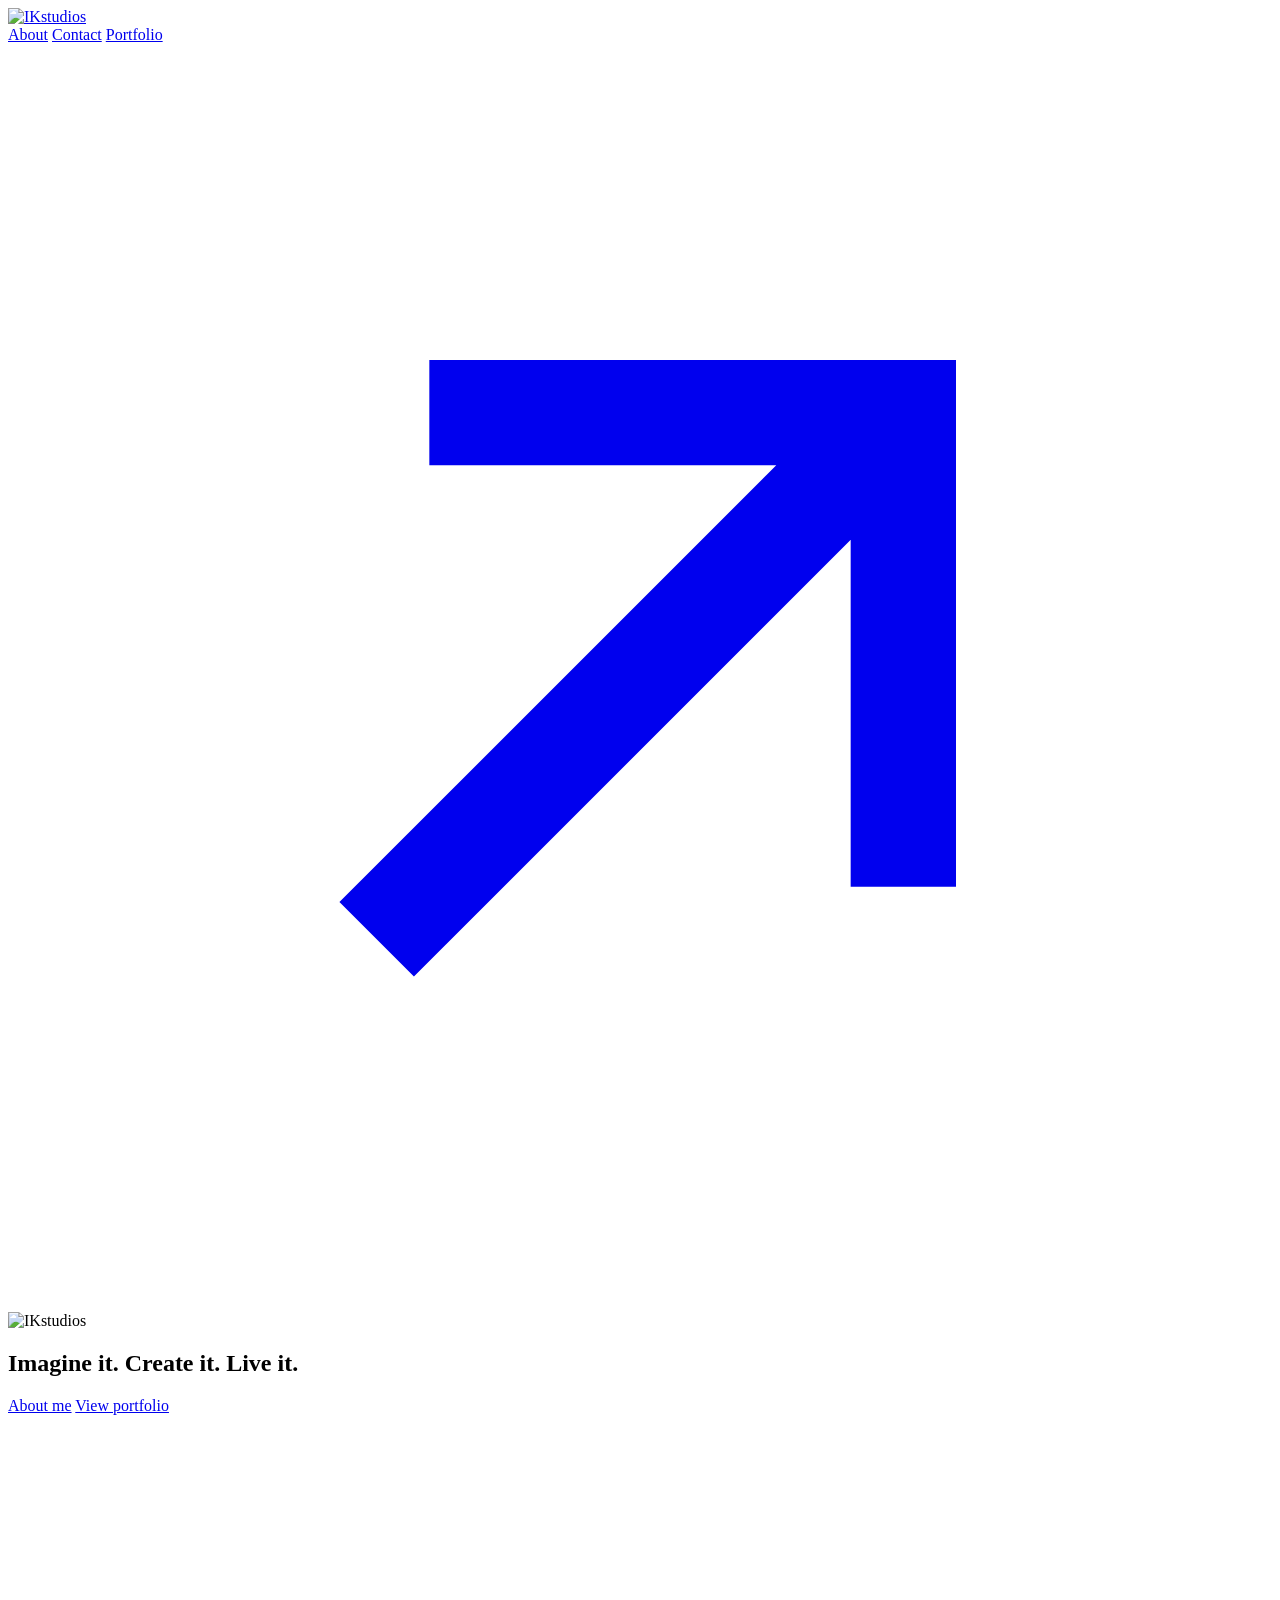
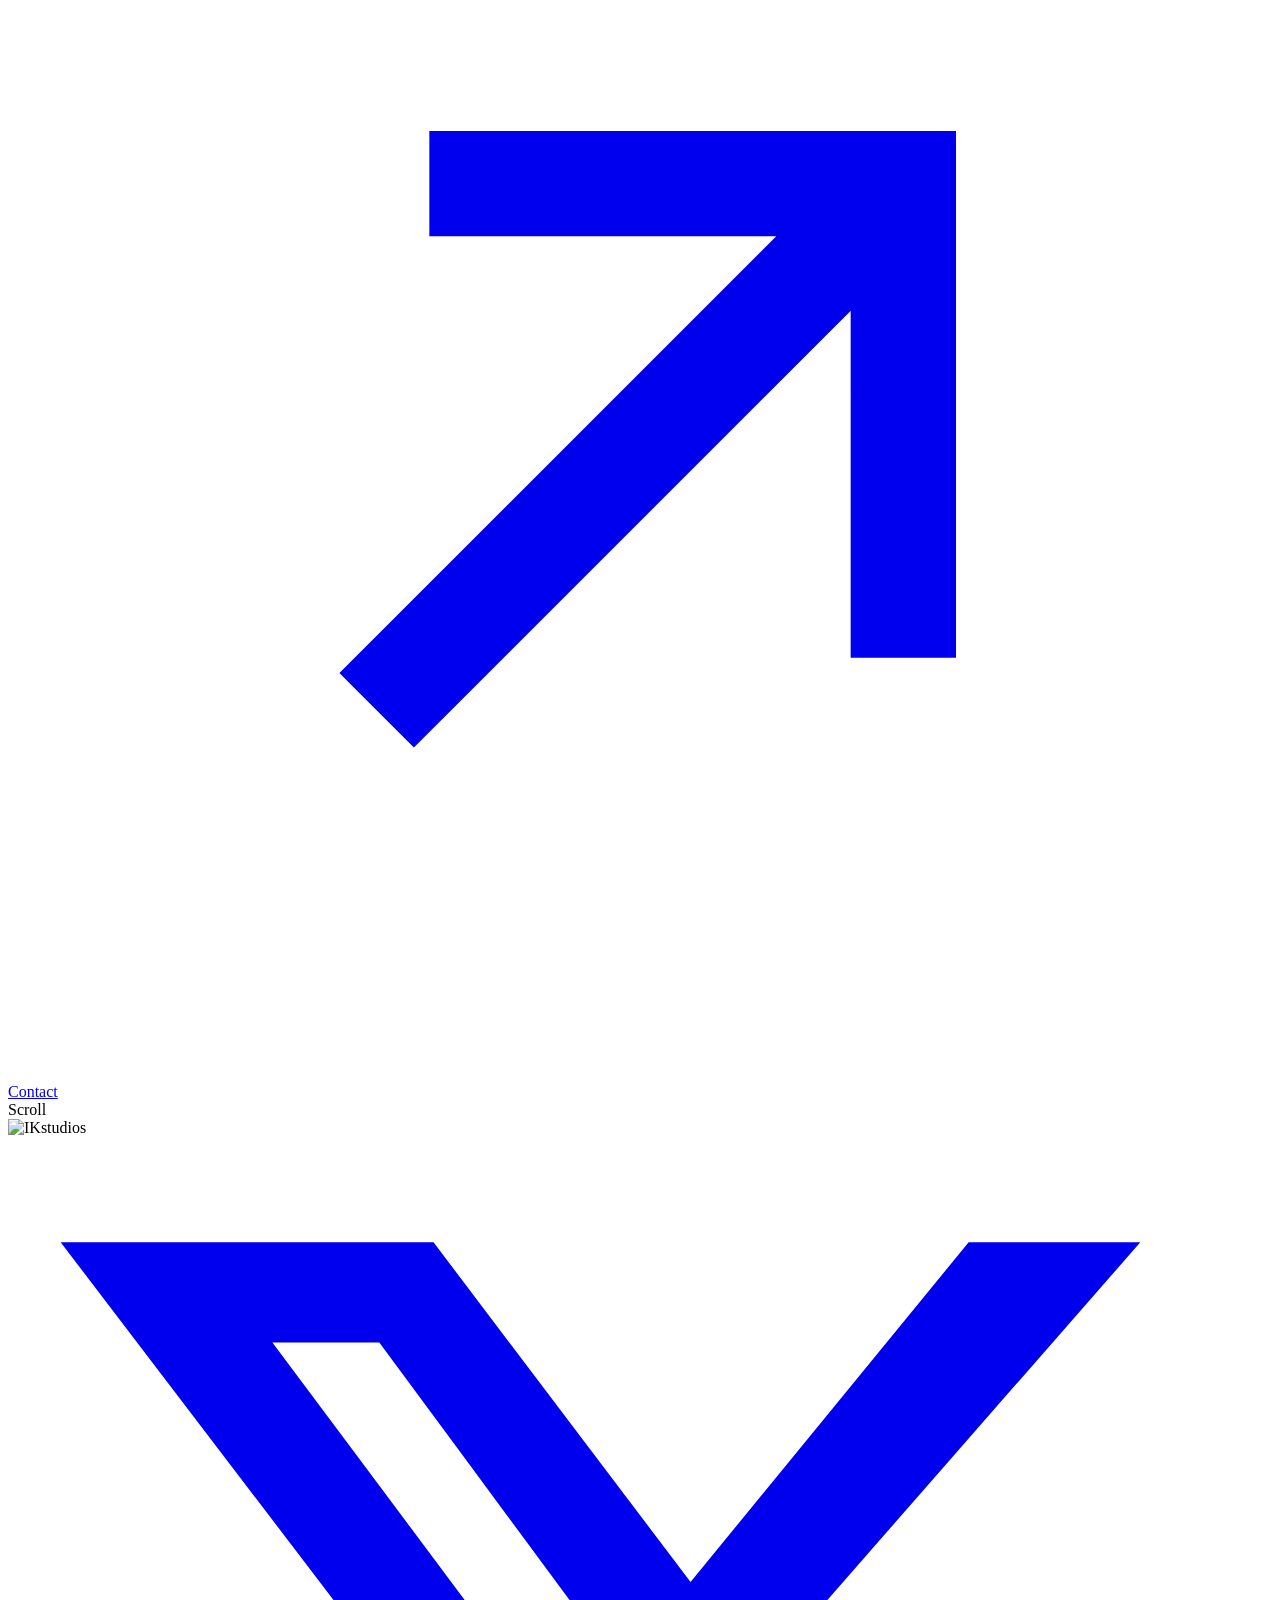
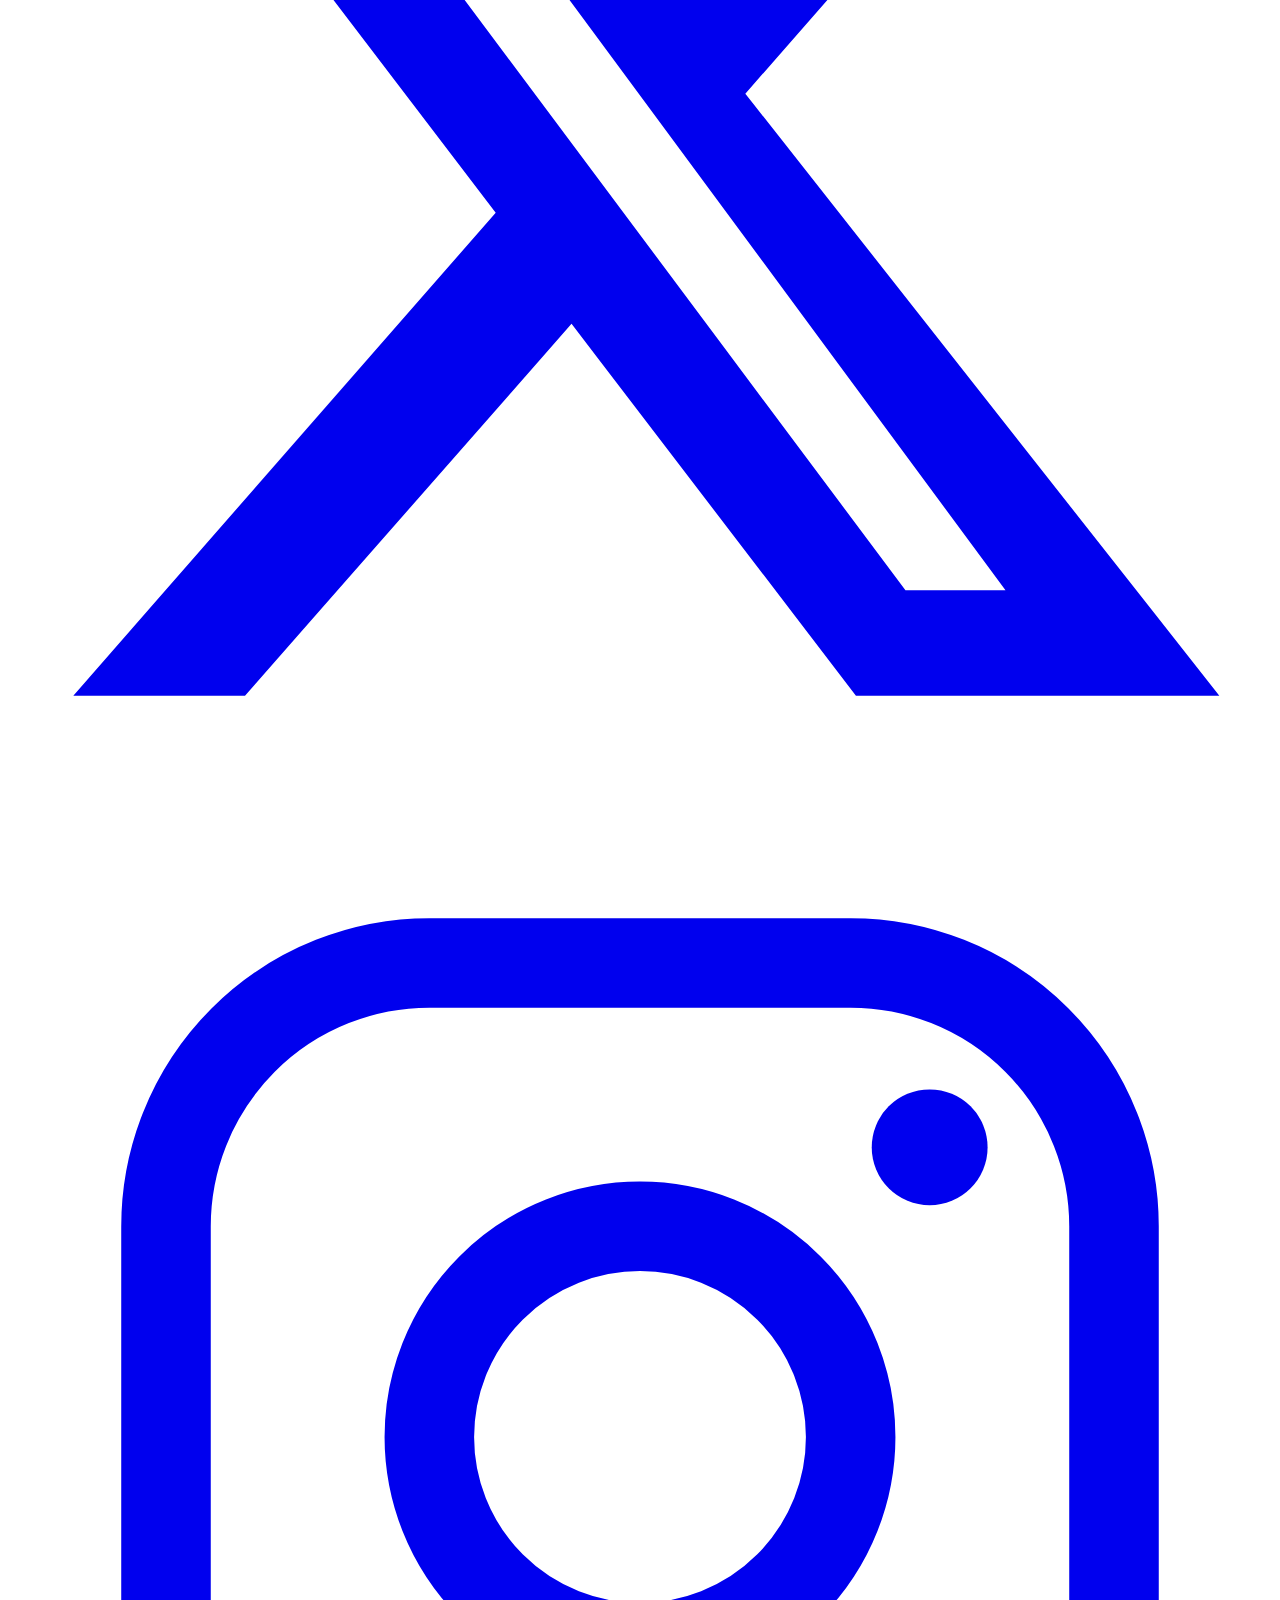
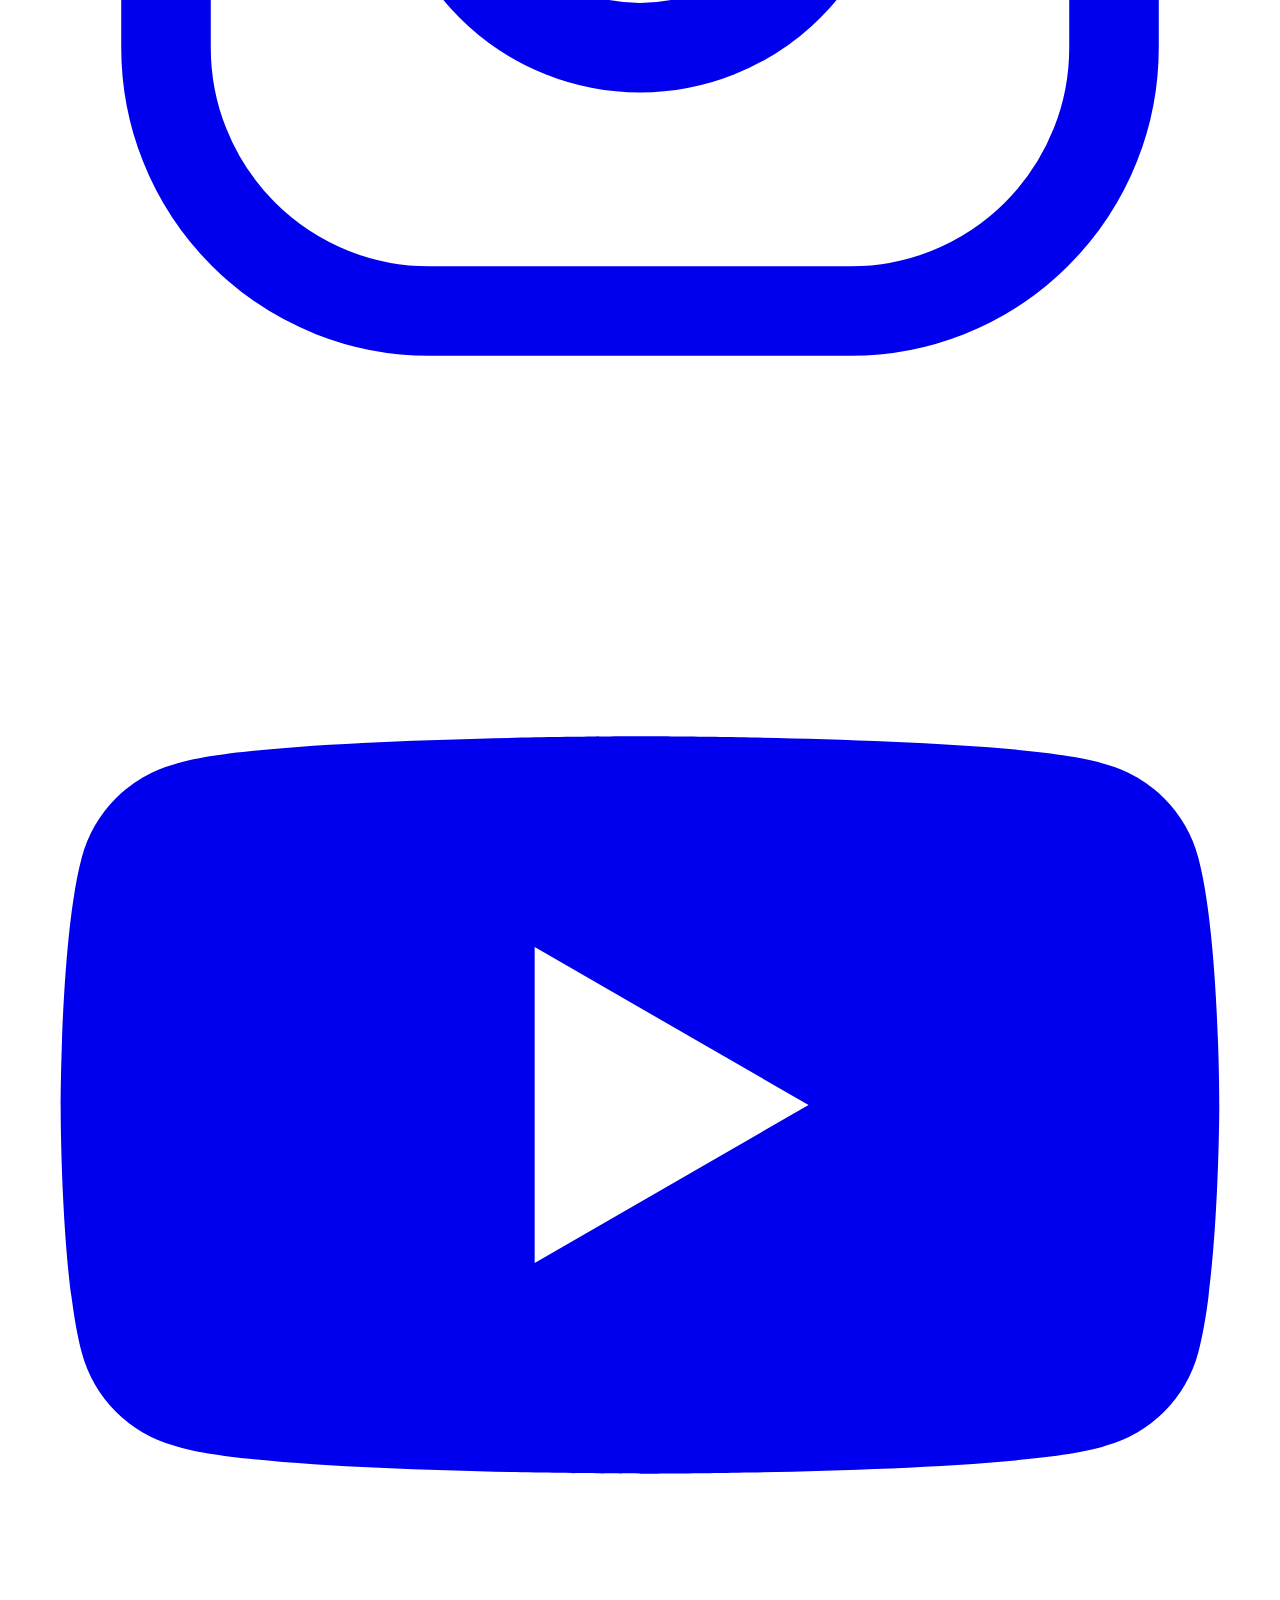
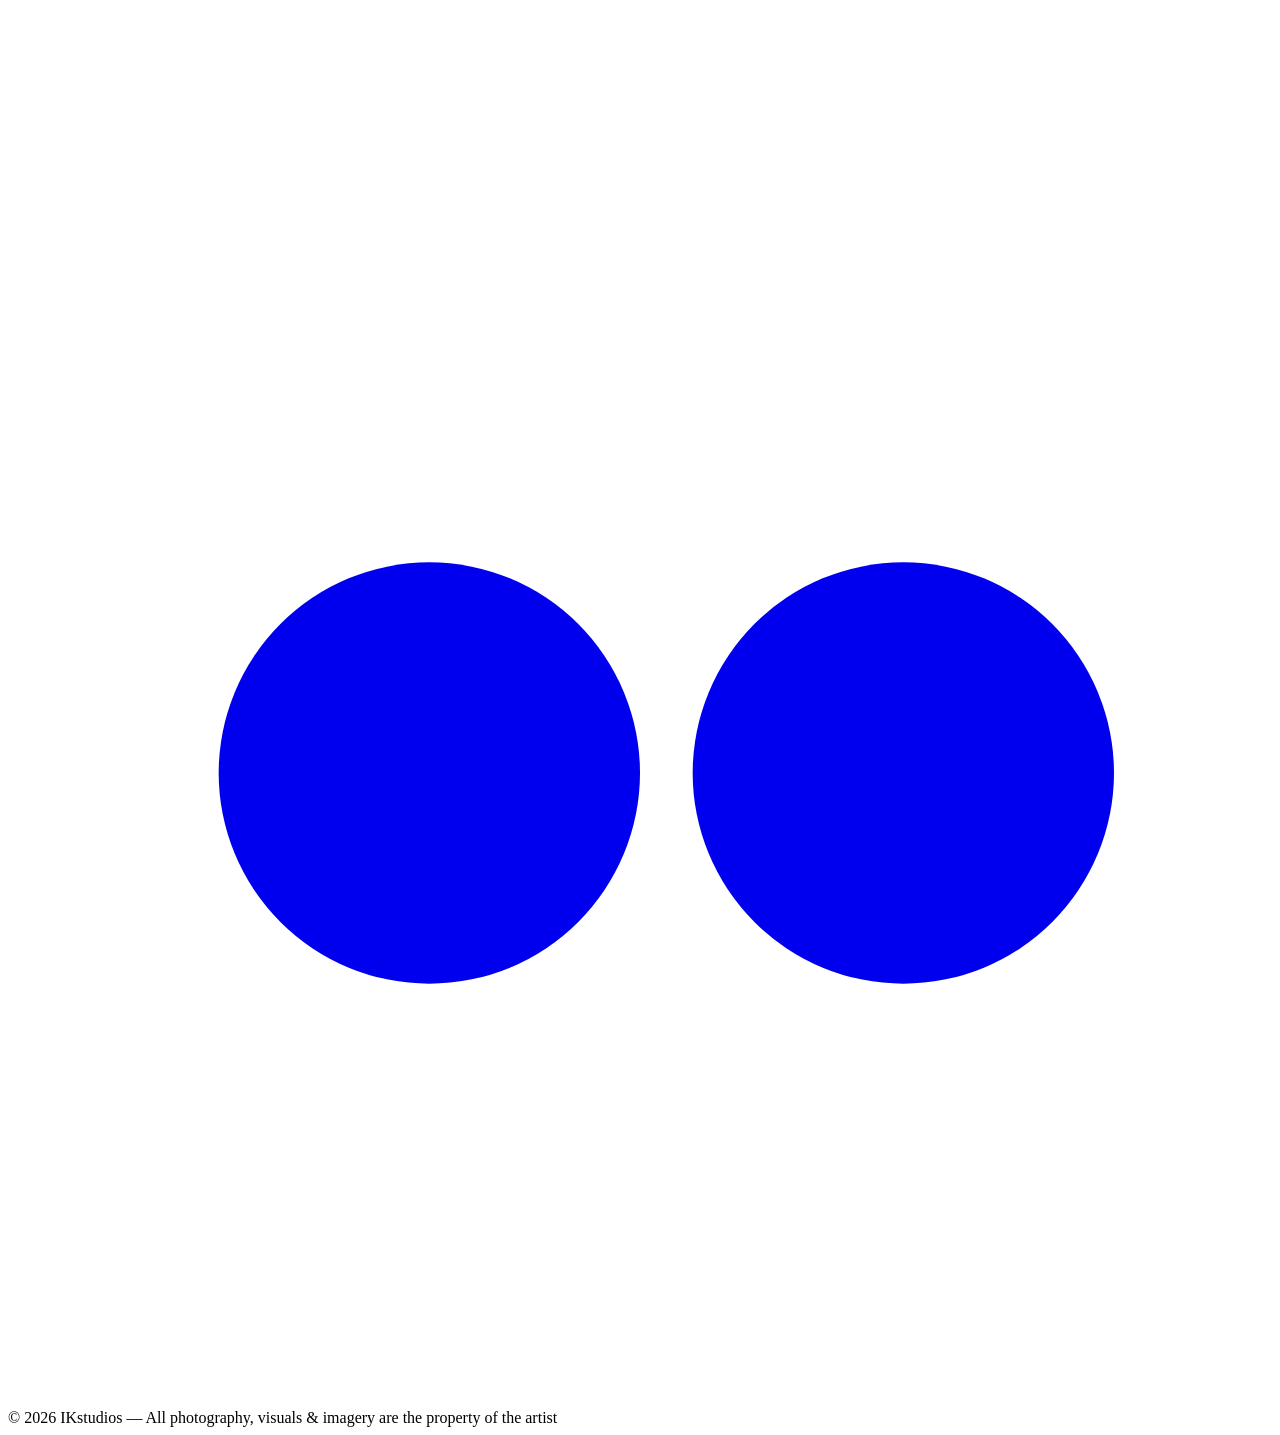
==== index.html @ ac799531 "Add files via upload" ====
<!DOCTYPE html>
<html lang="en">
<head>
<meta charset="UTF-8">
<meta name="viewport" content="width=device-width, initial-scale=1">
<title>IKstudios | Ishan Kapoor — Toronto Photographer &amp; Filmmaker</title>
<meta name="description" content="IKstudios is the creative photography brand of Ishan Kapoor, a Toronto-based freelance photographer specialising in sports, events, portraits, street, landscape and astrophotography.">
<link rel="icon" href="data:image/svg+xml,%3Csvg xmlns='http://www.w3.org/2000/svg' viewBox='0 0 32 32'%3E%3Crect width='32' height='32' rx='7' fill='%23000'/%3E%3Ctext x='16' y='22' font-family='Arial' font-size='15' font-weight='bold' fill='%230084ff' text-anchor='middle'%3EIK%3C/text%3E%3C/svg%3E">
<link rel="preconnect" href="https://fonts.googleapis.com">
<link rel="preconnect" href="https://fonts.gstatic.com" crossorigin>
<link href="https://fonts.googleapis.com/css2?family=Bricolage+Grotesque:opsz,wght@12..96,600;12..96,700;12..96,800&family=Manrope:wght@400;500;600;700&family=Space+Mono:wght@400;700&display=swap" rel="stylesheet">
<link rel="stylesheet" href="assets/css/styles.css">
</head>
<body>

<!-- ============ NAV ============ -->
<header class="nav">
  <div class="nav__inner">
    <a class="brand" href="index.html" aria-label="IKstudios home">
      <img class="brand__logo" src="assets/img/logo-mark.png" alt="IKstudios">
    </a>
    <nav class="nav__links" aria-label="Primary">
      <a href="about.html" data-page="about.html">About</a>
      <a href="contact.html" data-page="contact.html">Contact</a>
      <a class="ext" href="https://www.flickr.com/photos/vtkrrishblazephotography/albums" target="_blank" rel="noopener">
        Portfolio
        <svg viewBox="0 0 24 24" fill="none" stroke="currentColor" stroke-width="2"><path d="M7 17 17 7M8 7h9v9"/></svg>
      </a>
    </nav>
  </div>
</header>

<!-- ============ HERO ============ -->
<main>
<section class="hero">
  <!-- moving film reels (photos injected by filmreel.js) -->
  <div class="hero__bg" aria-hidden="true">
    <div class="reel reel--top" data-reel></div>
    <div class="reel reel--bot" data-reel></div>
  </div>
  <div class="hero__leak" aria-hidden="true"></div>
  <div class="hero__scrim" aria-hidden="true"></div>

  <div class="hero__content">
    <!-- Brand lockup -->
    <div class="hero__logo"><img src="assets/img/logo.png" alt="IKstudios"></div>

    <h1 class="tagline">Imagine it<span class="dot">.</span> Create it<span class="dot">.</span> Live it<span class="dot">.</span></h1>

    <div class="hero__cta">
      <a class="btn btn--ghost" href="about.html">About me</a>
      <a class="btn btn--primary" href="https://www.flickr.com/photos/vtkrrishblazephotography/albums" target="_blank" rel="noopener">
        View portfolio
        <svg viewBox="0 0 24 24" fill="none" stroke="currentColor" stroke-width="2"><path d="M7 17 17 7M8 7h9v9"/></svg>
      </a>
      <a class="btn btn--ghost" href="contact.html">Contact</a>
    </div>
  </div>

  <div class="scrollcue" aria-hidden="true"><span></span>Scroll</div>
</section>
</main>

<!-- ============ FOOTER ============ -->
<footer class="footer">
  <div class="wrap footer__inner">
    <div>
      <img class="footer__logo" src="assets/img/logo.png" alt="IKstudios">
    </div>
    <nav class="socials" aria-label="Social links">
      <a href="https://x.com/_ikstudios_" target="_blank" rel="noopener" aria-label="X"><svg viewBox="0 0 24 24" fill="currentColor"><path d="M18.24 2H21.5l-7.5 8.57L23 22h-6.9l-5.4-7.06L4.5 22H1.24l8.02-9.17L1 2h7.08l4.88 6.45L18.24 2Zm-1.2 18h1.9L7.05 3.9H5.02l12.02 16.1Z"/></svg></a>
      <a href="https://www.instagram.com/_ikstudios_/" target="_blank" rel="noopener" aria-label="Instagram"><svg viewBox="0 0 24 24" fill="none" stroke="currentColor" stroke-width="1.7"><rect x="3" y="3" width="18" height="18" rx="5"/><circle cx="12" cy="12" r="4"/><circle cx="17.5" cy="6.5" r="1.1" fill="currentColor" stroke="none"/></svg></a>
      <a href="https://www.youtube.com/@ikstudios23" target="_blank" rel="noopener" aria-label="YouTube"><svg viewBox="0 0 24 24" fill="currentColor"><path d="M23 12s0-3.2-.4-4.7a2.5 2.5 0 0 0-1.76-1.77C19.28 5 12 5 12 5s-7.28 0-8.84.53A2.5 2.5 0 0 0 1.4 7.3C1 8.8 1 12 1 12s0 3.2.4 4.7a2.5 2.5 0 0 0 1.76 1.77C4.72 19 12 19 12 19s7.28 0 8.84-.53a2.5 2.5 0 0 0 1.76-1.77C23 15.2 23 12 23 12Zm-13 3V9l5.2 3L10 15Z"/></svg></a>
      <a href="https://www.flickr.com/people/vtkrrishblazephotography/" target="_blank" rel="noopener" aria-label="Flickr"><svg viewBox="0 0 24 24" fill="currentColor"><circle cx="8" cy="12" r="4"/><circle cx="17" cy="12" r="4"/></svg></a>
    </nav>
    <div class="footer__legal">© <span data-year>2026</span> IKstudios — All photography, visuals  &amp; imagery are the property of the artist</div>
  </div>
</footer>

<script src="assets/js/config.js"></script>
<script src="assets/js/filmreel.js"></script>
<script src="assets/js/main.js"></script>
</body>
</html>
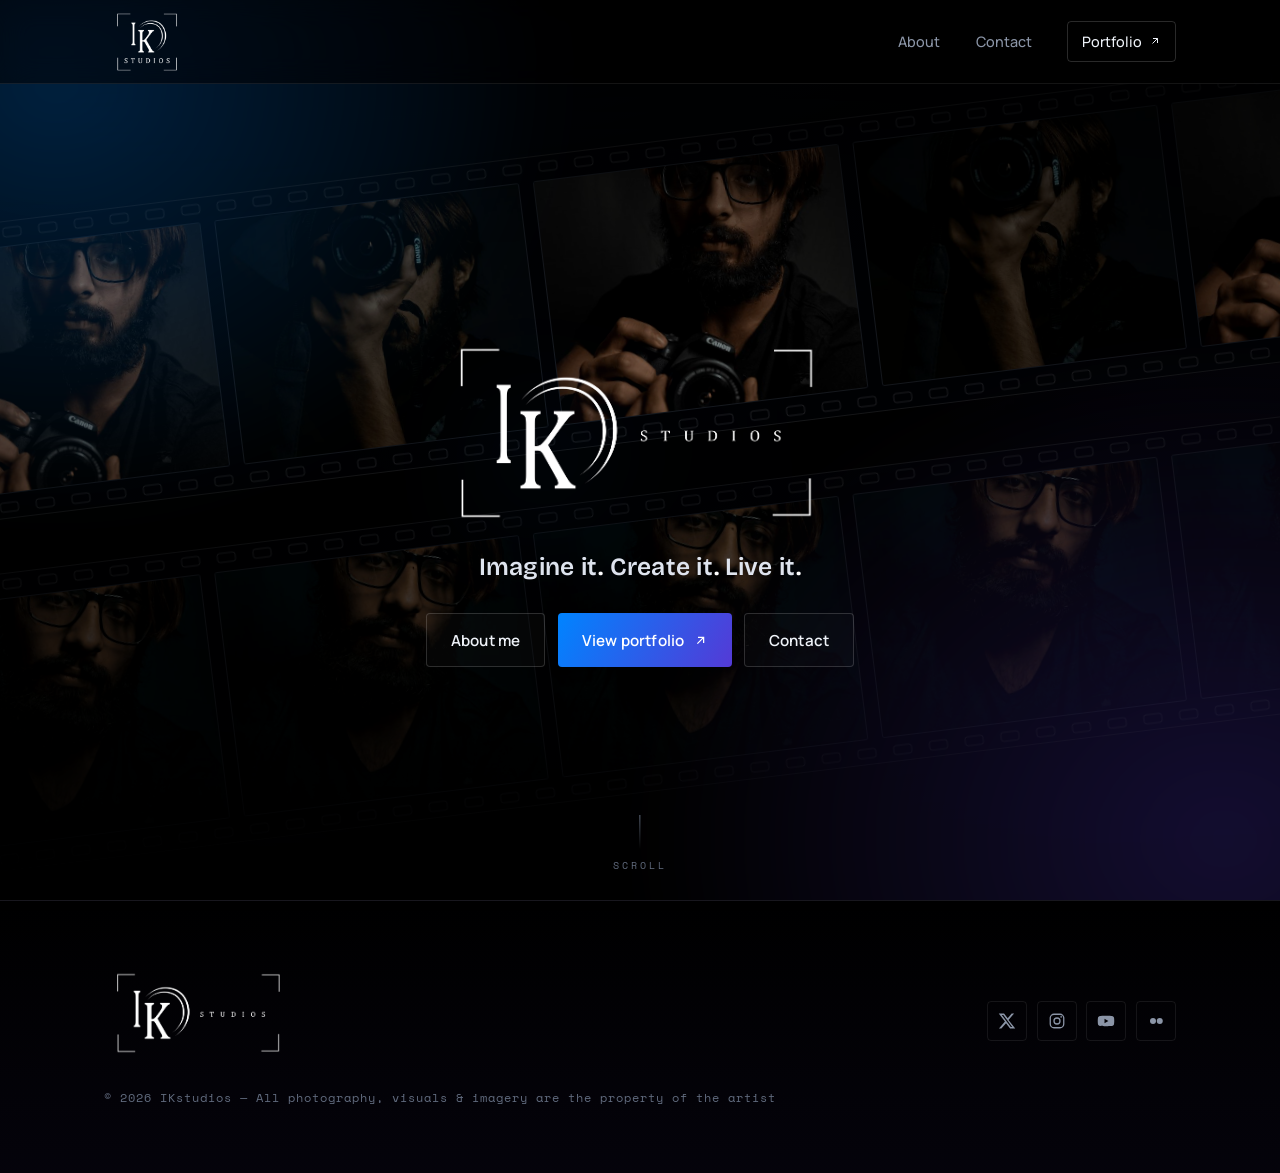
==== commit ff476392: "Add files via upload" ====
--- a/index.html
+++ b/index.html
@@ -3,8 +3,8 @@
 <head>
 <meta charset="UTF-8">
 <meta name="viewport" content="width=device-width, initial-scale=1">
-<title>IKstudios | Ishan Kapoor — Toronto Photographer &amp; Filmmaker</title>
-<meta name="description" content="IKstudios is the creative photography brand of Ishan Kapoor, a Toronto-based freelance photographer specialising in sports, events, portraits, street, landscape and astrophotography.">
+<title>IKstudios</title>
+<meta name="description" content="IKstudios is the creative filmmmaking & photography brand of Ishan Kapoor.">
 <link rel="icon" href="data:image/svg+xml,%3Csvg xmlns='http://www.w3.org/2000/svg' viewBox='0 0 32 32'%3E%3Crect width='32' height='32' rx='7' fill='%23000'/%3E%3Ctext x='16' y='22' font-family='Arial' font-size='15' font-weight='bold' fill='%230084ff' text-anchor='middle'%3EIK%3C/text%3E%3C/svg%3E">
 <link rel="preconnect" href="https://fonts.googleapis.com">
 <link rel="preconnect" href="https://fonts.gstatic.com" crossorigin>
--- a/assets/css/styles.css
+++ b/assets/css/styles.css
@@ -0,0 +1,530 @@
+/* ============================================================
+   IKSTUDIOS — Ishan Kapoor
+   Design system + components
+   Palette: black #000000 / blue #0084ff / purple #543ad6
+   Type:  Bricolage Grotesque (display) · Manrope (body) · Space Mono (data)
+   ============================================================ */
+
+/* ---------- Tokens ---------- */
+:root{
+  /* color */
+  --ink:#000000;
+  --panel:#07090f;
+  --panel-2:#0b0f18;
+  --line:rgba(255,255,255,.08);
+  --line-strong:rgba(255,255,255,.16);
+  --paper:#eef2f8;
+  --muted:#8b95a7;
+  --muted-2:#616b7e;
+
+  --blue:#0084ff;
+  --purple:#543ad6;
+  --blue-soft:rgba(0,132,255,.14);
+  --blue-glow:rgba(0,132,255,.55);
+  --purple-glow:rgba(84,58,214,.45);
+  --grad:linear-gradient(118deg,var(--blue) 0%,var(--purple) 100%);
+  --grad-soft:linear-gradient(118deg,rgba(0,132,255,.16),rgba(84,58,214,.16));
+
+  /* type */
+  --f-display:"Bricolage Grotesque","Manrope",system-ui,sans-serif;
+  --f-body:"Manrope",system-ui,-apple-system,Segoe UI,Roboto,sans-serif;
+  --f-mono:"Space Mono","SFMono-Regular",Menlo,Consolas,monospace;
+
+  /* rhythm */
+  --r:8px;
+  --r-sm:4px;
+  --nav-h:84px;
+  --edge:clamp(20px,5vw,64px);      /* page side padding */
+  --maxw:1200px;
+  --ease:cubic-bezier(.22,.61,.36,1);
+}
+
+/* ---------- Reset ---------- */
+*,*::before,*::after{box-sizing:border-box;margin:0;padding:0}
+html{scroll-behavior:smooth;-webkit-text-size-adjust:100%}
+body{
+  font-family:var(--f-body);
+  background:var(--ink);
+  color:var(--paper);
+  line-height:1.65;
+  font-weight:400;
+  -webkit-font-smoothing:antialiased;
+  text-rendering:optimizeLegibility;
+  overflow-x:hidden;
+  min-height:100vh;
+}
+img{display:block;max-width:100%;height:auto}
+a{color:inherit;text-decoration:none}
+button{font-family:inherit;cursor:pointer;border:none;background:none;color:inherit}
+::selection{background:var(--blue);color:#fff}
+
+/* subtle blue/purple ambience over the black — sits behind all content */
+body::before{
+  content:"";position:fixed;inset:0;z-index:-1;pointer-events:none;
+  background:
+    radial-gradient(158% 48% at 6% 2%,rgba(0,132,255,.10),transparent 60%),
+    radial-gradient(50% 50% at 98% 30%,rgba(84,58,214,.09),transparent 62%),
+    radial-gradient(60% 55% at 92% 100%,rgba(84,58,214,.10),transparent 60%),
+    radial-gradient(45% 45% at 20% 96%,rgba(0,132,255,.06),transparent 60%);
+}
+
+/* ---------- Type primitives ---------- */
+.eyebrow{
+  font-family:var(--f-mono);
+  font-size:.72rem;
+  letter-spacing:.32em;
+  text-transform:uppercase;
+  color:var(--muted);
+  display:inline-flex;
+  align-items:center;
+  gap:.7em;
+}
+.eyebrow::before{
+  content:"";
+  width:26px;height:1px;
+  background:var(--grad);
+  display:inline-block;
+}
+h1,h2,h3{font-family:var(--f-display);font-weight:700;line-height:1.04;letter-spacing:-.02em}
+.mono{font-family:var(--f-mono)}
+
+/* ---------- Layout helpers ---------- */
+.wrap{width:100%;max-width:var(--maxw);margin-inline:auto;padding-inline:var(--edge)}
+.section{padding-block:clamp(64px,10vw,120px);position:relative}
+.stack>*+*{margin-top:1.1rem}
+
+/* ============================================================
+   NAV
+   ============================================================ */
+.nav{
+  position:fixed;top:0;left:0;right:0;z-index:60;
+  height:var(--nav-h);
+  display:flex;align-items:center;
+  background:rgba(0,0,0,.55);
+  backdrop-filter:blur(14px) saturate(120%);
+  -webkit-backdrop-filter:blur(14px) saturate(120%);
+  border-bottom:1px solid var(--line);
+  transition:background .3s var(--ease),border-color .3s var(--ease);
+}
+.nav__inner{width:100%;max-width:var(--maxw);margin-inline:auto;padding-inline:var(--edge);
+  display:flex;align-items:center;justify-content:space-between;gap:1rem}
+.brand{display:inline-flex;align-items:center;gap:.6rem;letter-spacing:.02em}
+.brand__mark{
+  width:34px;height:34px;flex:none;border-radius:6px;
+  display:grid;place-items:center;
+  background:var(--panel-2);
+  border:1px solid var(--line-strong);
+  position:relative;overflow:hidden;
+}
+.brand__mark::after{content:"";position:absolute;inset:0;background:var(--grad);opacity:.16}
+.brand__mark span{font-family:var(--f-display);font-weight:800;font-size:.95rem;position:relative;z-index:1}
+.brand__name{font-family:var(--f-display);font-weight:700;font-size:1.02rem;letter-spacing:.06em}
+.brand__name b{background:var(--grad);-webkit-background-clip:text;background-clip:text;color:transparent}
+/* If you add a logo image, use: <img class="brand__logo" src="assets/img/logo.png" alt="IKstudios"> */
+.brand__logo{height:clamp(86px,7.5vw,66px);width:auto;display:block}
+
+.nav__links{display:flex;align-items:center;gap:clamp(1rem,3vw,2.2rem)}
+.nav__links a{
+  font-size:.9rem;font-weight:500;color:var(--muted);
+  position:relative;padding:.4rem 0;
+  transition:color .25s var(--ease);
+}
+.nav__links a:hover{color:var(--paper)}
+.nav__links a::after{
+  content:"";position:absolute;left:0;bottom:-2px;height:2px;width:0;
+  background:var(--grad);transition:width .28s var(--ease);
+}
+.nav__links a:hover::after,.nav__links a[aria-current="page"]::after{width:100%}
+.nav__links a[aria-current="page"]{color:var(--paper)}
+.nav__links a.ext::after{display:none}
+.nav__links a.ext{
+  color:var(--paper);
+  border:1px solid var(--line-strong);border-radius:var(--r-sm);
+  padding:.5rem .9rem;
+  display:inline-flex;align-items:center;gap:.4rem;
+  transition:border-color .25s var(--ease),background .25s var(--ease);
+}
+.nav__links a.ext:hover{border-color:var(--blue);background:var(--blue-soft)}
+.nav__links a.ext svg{width:12px;height:12px}
+
+/* ============================================================
+   BUTTONS
+   ============================================================ */
+.btn{
+  --pad-y:.85rem;--pad-x:1.5rem;
+  display:inline-flex;align-items:center;justify-content:center;gap:.55rem;
+  padding:var(--pad-y) var(--pad-x);
+  font-family:var(--f-body);font-weight:600;font-size:.95rem;letter-spacing:.01em;
+  border-radius:var(--r-sm);
+  transition:transform .22s var(--ease),box-shadow .28s var(--ease),
+             border-color .25s var(--ease),background .25s var(--ease);
+  will-change:transform;
+  white-space:nowrap;
+}
+.btn svg{width:15px;height:15px;flex:none}
+.btn:focus-visible{outline:2px solid var(--blue);outline-offset:3px}
+
+.btn--primary{
+  color:#fff;
+  background:var(--grad);
+  box-shadow:0 0 0 0 var(--blue-glow);
+}
+.btn--primary:hover{transform:translateY(-2px);box-shadow:0 12px 34px -12px var(--blue-glow)}
+
+.btn--ghost{
+  color:var(--paper);
+  border:1px solid var(--line-strong);
+  background:rgba(255,255,255,.02);
+}
+.btn--ghost:hover{transform:translateY(-2px);border-color:var(--blue);
+  box-shadow:0 12px 30px -16px var(--blue-glow);background:var(--blue-soft)}
+
+.btn--block{width:100%}
+
+/* ============================================================
+   HOME — HERO with film-reel background
+   ============================================================ */
+.hero{
+  position:relative;
+  min-height:100vh;
+  min-height:100svh;
+  display:grid;
+  place-items:center;
+  padding-top:var(--nav-h);
+  overflow:hidden;
+  isolation:isolate;
+}
+
+/* moving reel layer */
+.hero__bg{position:absolute;inset:0;z-index:0;overflow:hidden}
+/* dark scrim so text always reads over the moving photos */
+.hero__scrim{
+  position:absolute;inset:0;z-index:1;pointer-events:none;
+  background:
+    radial-gradient(120% 90% at 50% 44%,rgba(0,0,0,.20) 0%,rgba(0,0,0,.58) 62%,rgba(0,0,0,.92) 100%),
+    linear-gradient(180deg,rgba(0,0,0,.78) 0%,rgba(0,0,0,.16) 32%,rgba(0,0,0,.42) 78%,#000 100%);
+}
+/* blue→purple cinematic light-leak — the signature tie between palette + film */
+.hero__leak{
+  position:absolute;inset:-10%;z-index:2;pointer-events:none;
+  background:
+    radial-gradient(46% 56% at 12% 16%,rgba(0,132,255,.72),transparent 70%),
+    radial-gradient(52% 62% at 88% 86%,rgba(84,58,214,.68),transparent 72%);
+  opacity:.33;mix-blend-mode:screen;filter:blur(22px);
+}
+
+.hero__content{
+  position:relative;z-index:3;
+  text-align:center;
+  display:flex;flex-direction:column;align-items:center;
+  padding:calc(var(--nav-h) + 24px) var(--edge) 96px;
+  width:100%;max-width:640px;margin-inline:auto;
+}
+
+/* portrait */
+.portrait{
+  position:relative;width:clamp(140px,20vw,190px);aspect-ratio:1;margin-bottom:1.6rem;
+  border-radius:14px;padding:2px;background:var(--grad);
+  box-shadow:0 20px 60px -24px var(--blue-glow);
+}
+.portrait__inner{
+  width:100%;height:100%;border-radius:12px;overflow:hidden;
+  background:var(--panel-2);display:grid;place-items:center;position:relative;
+}
+.portrait__inner img{width:100%;height:100%;object-fit:cover}
+.portrait__ph{display:flex;flex-direction:column;align-items:center;gap:.5rem;color:var(--muted-2);padding:1rem;text-align:center}
+.portrait__ph svg{width:34px;height:34px;opacity:.6}
+.portrait__ph small{font-family:var(--f-mono);font-size:.6rem;letter-spacing:.12em;line-height:1.5}
+
+/* hero portrait — sits above the lockup on small screens, anchored to the side on large ones */
+.hero__portrait{display:flex;justify-content:center;margin-bottom:2rem}
+.hero__portrait .portrait{width:clamp(150px,44vw,215px);aspect-ratio:4/5;margin:0}
+@media (min-width:1080px){
+  .hero__portrait{
+    position:absolute;z-index:2;top:50%;right:clamp(24px,5vw,72px);
+    transform:translateY(-50%);margin:0;pointer-events:none;
+  }
+  .hero__portrait .portrait{width:clamp(220px,20vw,300px)}
+}
+
+/* brand lockup in hero */
+.hero__logo{margin-bottom:1rem}
+.hero__logo img{height:clamp(88px,20vw,208px);width:auto;margin-inline:auto;display:block;
+  filter:drop-shadow(0 22px 55px rgba(0,132,255,.20))}
+.hero__wordmark{
+  font-family:var(--f-display);font-weight:800;
+  font-size:clamp(1.6rem,4.5vw,2.5rem);letter-spacing:.14em;
+  line-height:1;margin-bottom:.2rem;
+}
+.hero__wordmark b{background:var(--grad);-webkit-background-clip:text;background-clip:text;color:transparent}
+.hero__sub{font-family:var(--f-mono);font-size:.7rem;letter-spacing:.34em;color:var(--muted);text-transform:uppercase;margin-bottom:1.6rem}
+
+/* tagline */
+.tagline{
+  font-family:var(--f-display);font-weight:600;
+  font-size:clamp(.9rem,3vw,1.55rem);
+  letter-spacing:.01em;line-height:1.2;
+  white-space:nowrap;max-width:none;margin:0 auto 1.9rem;color:#dfe4ee;
+}
+.tagline .dot{color:#fff;-webkit-text-fill-color:#fff}
+
+.hero__cta{display:flex;flex-wrap:wrap;gap:.8rem;justify-content:center}
+
+/* scroll cue */
+.scrollcue{
+  position:absolute;left:50%;bottom:26px;transform:translateX(-50%);z-index:2;
+  font-family:var(--f-mono);font-size:.6rem;letter-spacing:.3em;color:var(--muted-2);
+  text-transform:uppercase;display:flex;flex-direction:column;align-items:center;gap:.6rem;
+}
+.scrollcue span{width:1px;height:34px;background:linear-gradient(var(--muted-2),transparent);animation:cue 2.2s var(--ease) infinite}
+@keyframes cue{0%{transform:scaleY(0);transform-origin:top}45%{transform:scaleY(1);transform-origin:top}
+  55%{transform:scaleY(1);transform-origin:bottom}100%{transform:scaleY(0);transform-origin:bottom}}
+
+/* ---------- FILM REEL ---------- */
+.reel{
+  position:absolute;left:-8%;right:-8%;width:116%;
+  display:flex;
+  filter:brightness(.92) saturate(1.14) contrast(1.04);
+}
+.reel--top{top:16%;transform:rotate(-7deg);opacity:1}
+.reel--bot{bottom:12%;transform:rotate(-7deg);opacity:.92;filter:brightness(.84) saturate(1.14) contrast(1.04) blur(.3px)}
+
+.strip{
+  display:flex;flex:none;
+  padding:24px 0;
+  background:linear-gradient(90deg,#050609,#090b12,#050609);
+  border-block:1px solid var(--line-strong);
+  animation:reeldrift linear infinite;
+  will-change:transform;
+}
+.reel--top .strip{animation-duration:64s;animation-direction:normal}
+.reel--bot .strip{animation-duration:88s;animation-direction:reverse}
+
+/* perforations (film sprocket holes) — 70mm gauge */
+.strip{position:relative}
+.strip::before,.strip::after{
+  content:"";position:absolute;left:0;right:0;height:15px;
+  background-image:url("data:image/svg+xml,%3Csvg xmlns='http://www.w3.org/2000/svg' width='36' height='15'%3E%3Crect x='9' y='3' width='18' height='9' rx='2.5' fill='none' stroke='rgba(255,255,255,0.22)' stroke-width='1'/%3E%3C/svg%3E");
+  background-repeat:repeat-x;background-size:36px 15px;
+}
+.strip::before{top:3px}
+.strip::after{bottom:3px}
+
+.frame{
+  flex:none;
+  width:clamp(220px,24vw,340px);
+  aspect-ratio:5/4;
+  margin-inline:7px;
+  border:1px solid rgba(255,255,255,.14);
+  border-radius:3px;
+  overflow:hidden;
+  background:var(--panel-2);
+  position:relative;
+}
+.frame img{position:absolute;inset:0;z-index:1;width:100%;height:100%;object-fit:cover;display:block;
+  opacity:0;transition:opacity .55s var(--ease)}
+.frame img.is-loaded{opacity:1}
+/* camera placeholder shown in each frame while photos load */
+.frame__ph{position:absolute;inset:0;z-index:0;display:grid;place-items:center;
+  background:
+    linear-gradient(135deg,rgba(0,132,255,.10),rgba(84,58,214,.10)),
+    var(--panel);
+}
+.frame__ph svg{width:34px;height:34px;opacity:.5;color:#aeb7c8}
+.frame__no{position:absolute;left:6px;top:5px;font-family:var(--f-mono);font-size:.52rem;
+  letter-spacing:.1em;color:rgba(255,255,255,.4)}
+
+/* reel band — a visible moving roll of photos used on inner pages */
+.reelband{position:relative;overflow:hidden;border-block:1px solid var(--line);
+  background:#04060a}
+.reelband::after{content:"";position:absolute;inset:0;pointer-events:none;z-index:3;
+  background:linear-gradient(90deg,#000 0,transparent 7%,transparent 93%,#000 100%)}
+.reel--band{position:relative;left:0;right:0;width:100%;transform:none;opacity:1;
+  filter:none;display:flex}
+.reel--band .strip{animation-duration:74s;animation-direction:normal}
+
+@keyframes reeldrift{from{transform:translateX(0)}to{transform:translateX(-50%)}}
+
+/* ============================================================
+   PAGE HEADER (about / contact / generic)
+   ============================================================ */
+.page{padding-top:var(--nav-h)}
+.pagehead{padding-block:clamp(56px,9vw,104px) clamp(24px,4vw,44px);position:relative;overflow:hidden}
+.pagehead__leak{position:absolute;inset:0;z-index:0;pointer-events:none;
+  background:radial-gradient(60% 120% at 88% -20%,var(--purple-glow),transparent 60%),
+            radial-gradient(50% 120% at 0% 0%,var(--blue-glow),transparent 55%);
+  opacity:.28;filter:blur(10px)}
+.pagehead .wrap{position:relative;z-index:1}
+.pagehead h1{font-size:clamp(2.3rem,6vw,4rem);margin:.7rem 0 .5rem}
+.pagehead h1 .dot{background:var(--grad);-webkit-background-clip:text;background-clip:text;color:transparent}
+.pagehead__lede{color:var(--muted);font-size:clamp(1rem,2.2vw,1.2rem);max-width:52ch}
+
+/* thin film-strip divider used to carry the theme on inner pages */
+.filmrule{position:relative;height:34px;margin:0;overflow:hidden;
+  background:linear-gradient(90deg,#050609,#090b12,#050609);
+  border-block:1px solid var(--line)}
+.filmrule::before,.filmrule::after{content:"";position:absolute;left:0;right:0;height:9px;
+  background-image:url("data:image/svg+xml,%3Csvg xmlns='http://www.w3.org/2000/svg' width='24' height='9'%3E%3Crect x='7' y='1.5' width='10' height='6' rx='1.6' fill='none' stroke='rgba(255,255,255,0.18)' stroke-width='1'/%3E%3C/svg%3E");
+  background-repeat:repeat-x;background-size:24px 9px}
+.filmrule::before{top:3px}.filmrule::after{bottom:3px}
+.filmrule i{position:absolute;inset:0;background:var(--grad);opacity:.05}
+
+/* ============================================================
+   ABOUT
+   ============================================================ */
+.about__intro{display:grid;grid-template-columns:0.9fr 1.4fr;gap:clamp(28px,5vw,64px);align-items:center}
+.about__photo{position:relative;border-radius:var(--r);overflow:hidden;
+  border:1px solid var(--line);aspect-ratio:4/5;background:var(--panel-2);
+  box-shadow:0 30px 80px -40px var(--purple-glow)}
+.about__photo img{width:100%;height:100%;object-fit:cover}
+.about__photo .portrait__ph{position:absolute;inset:0}
+.about__photo .capt{position:absolute;left:12px;bottom:12px;font-family:var(--f-mono);
+  font-size:.62rem;letter-spacing:.16em;color:var(--muted);background:rgba(0,0,0,.5);
+  padding:.35rem .55rem;border-radius:3px;backdrop-filter:blur(4px)}
+.prose p{color:#cdd4e0;margin-bottom:1.15rem}
+.prose p:last-child{margin-bottom:0}
+.prose strong{color:var(--paper);font-weight:600}
+.about__intro .prose p{font-size:clamp(1.06rem,1.5vw,1.3rem);line-height:1.72}
+
+/* specialty chips */
+.specialties{margin-top:clamp(48px,7vw,84px)}
+.specialties h2,.services h2{font-size:clamp(1.5rem,3.4vw,2.1rem);margin-bottom:1.4rem}
+.chips{display:flex;flex-wrap:wrap;gap:.7rem}
+.chip{
+  display:inline-flex;align-items:center;gap:.6rem;
+  padding:.7rem 1.05rem;border-radius:var(--r-sm);
+  border:1px solid var(--line-strong);background:rgba(255,255,255,.02);
+  font-size:.92rem;color:var(--paper);
+  transition:border-color .25s var(--ease),background .25s var(--ease),transform .25s var(--ease);
+}
+.chip:hover{border-color:var(--blue);background:var(--blue-soft);transform:translateY(-2px)}
+.chip .n{font-family:var(--f-mono);font-size:.68rem;color:var(--blue)}
+
+/* services list */
+.services{margin-top:clamp(48px,7vw,84px)}
+.services__grid{
+  display:grid;grid-template-columns:repeat(2,1fr);
+  gap:0;border:1px solid var(--line);border-radius:var(--r);overflow:hidden;
+}
+.services__grid li{
+  list-style:none;padding:1rem 1.2rem;
+  border-bottom:1px solid var(--line);border-right:1px solid var(--line);
+  display:flex;align-items:center;gap:.75rem;color:#cdd4e0;font-size:.95rem;
+  transition:background .25s var(--ease),color .25s var(--ease);
+}
+.services__grid li:hover{background:var(--grad-soft);color:var(--paper)}
+.services__grid li::before{content:"";width:6px;height:6px;border-radius:50%;
+  background:var(--grad);flex:none}
+.services__note{margin-top:1rem;font-family:var(--f-mono);font-size:.95rem;
+  letter-spacing:.06em;color:var(--muted-2)}
+
+.about__closing{margin-top:clamp(48px,7vw,84px);
+  border-top:1px solid var(--line);padding-top:clamp(32px,5vw,56px)}
+.about__closing p{font-family:var(--f-display);font-weight:600;
+  font-size:clamp(1.15rem,2.6vw,1.55rem);line-height:1.35;color:var(--paper);
+  max-width:94ch;letter-spacing:-.01em}
+.about__closing .cta{display:flex;flex-wrap:wrap;gap:.8rem;margin-top:1.6rem}
+.about__closing .small{margin-top:1rem;font-family:var(--f-mono);font-size:.72rem;color:var(--muted-2)}
+
+/* ============================================================
+   CONTACT
+   ============================================================ */
+.contact{display:grid;grid-template-columns:1fr;max-width:640px;margin-inline:auto}
+.form,#contactForm{display:flex;flex-direction:column;gap:1.45rem;margin-top:.75rem}
+.field{position:relative;display:flex;flex-direction:column;gap:.65rem}
+.field label{font-family:var(--f-mono);font-size:.72rem;letter-spacing:.14em;
+  text-transform:uppercase;color:var(--muted)}
+.field label .req{color:var(--blue)}
+.field input,.field textarea{
+  width:100%;font-family:var(--f-body);font-size:1rem;color:var(--paper);
+  background:var(--panel);border:1px solid var(--line-strong);border-radius:var(--r-sm);
+  padding:.9rem 1rem;transition:border-color .22s var(--ease),box-shadow .22s var(--ease),background .22s var(--ease);
+}
+.field textarea{resize:vertical;min-height:150px;line-height:1.6}
+.field input::placeholder,.field textarea::placeholder{color:var(--muted-2)}
+.field input:focus,.field textarea:focus{
+  outline:none;border-color:var(--blue);background:var(--panel-2);
+  box-shadow:0 0 0 3px var(--blue-soft);
+}
+.form__row{display:flex;align-items:center;gap:1rem;margin-top:.85rem;flex-wrap:wrap}
+.form__status{font-family:var(--f-mono);font-size:.8rem;color:var(--muted)}
+.form__status.err{color:#ff6b6b}
+.form__status.ok{color:var(--blue)}
+
+/* success panel */
+.thanks{
+  display:none;text-align:center;padding:clamp(28px,5vw,48px);
+  border:1px solid var(--line-strong);border-radius:var(--r);
+  background:var(--grad-soft);
+}
+.thanks.show{display:block;animation:fadeup .5s var(--ease) both}
+.thanks .mark{width:56px;height:56px;margin:0 auto 1rem;border-radius:50%;
+  display:grid;place-items:center;background:var(--grad);color:#fff}
+.thanks h2{font-size:clamp(1.6rem,4vw,2.2rem);margin-bottom:.5rem}
+.thanks p{color:var(--muted)}
+
+.contact__meta{margin-top:clamp(40px,6vw,64px);border-top:1px solid var(--line);
+  padding-top:clamp(28px,4vw,40px);display:flex;flex-wrap:wrap;gap:1.4rem 2.4rem;
+  align-items:center;justify-content:space-between}
+.contact__meta a{display:inline-flex;align-items:center;gap:.5rem;color:var(--muted);
+  font-size:.92rem;transition:color .22s var(--ease)}
+.contact__meta a:hover{color:var(--blue)}
+.contact__meta svg{width:16px;height:16px}
+
+/* ============================================================
+   FOOTER
+   ============================================================ */
+.footer{border-top:1px solid var(--line);padding-block:clamp(40px,6vw,64px);
+  background:linear-gradient(180deg,transparent,rgba(84,58,214,.05))}
+.footer__inner{display:flex;flex-wrap:wrap;gap:0.75rem;align-items:center;
+  justify-content:space-between}
+.footer .brand__name{font-size:1.8rem}
+.footer__logo{height:clamp(96px,7vw,70px);width:auto;margin-bottom:.95rem}
+.socials{display:flex;gap:.6rem;flex-wrap:wrap}
+.socials a{
+  width:40px;height:40px;display:grid;place-items:center;border-radius:var(--r-sm);
+  border:1px solid var(--line);color:var(--muted);
+  transition:color .22s var(--ease),border-color .22s var(--ease),transform .22s var(--ease),background .22s var(--ease);
+}
+.socials a:hover{color:#fff;border-color:var(--blue);background:var(--blue-soft);transform:translateY(-3px)}
+.socials svg{width:18px;height:18px}
+.footer__legal{font-family:var(--f-mono);font-size:.78rem;letter-spacing:.08em;color:var(--muted-2);width:100%}
+.footer__legal a{color:var(--muted)}
+.footer__legal a:hover{color:var(--blue)}
+
+/* ============================================================
+   MOTION / ACCESSIBILITY
+   ============================================================ */
+.reveal{opacity:0;transform:translateY(18px)}
+.reveal.in{opacity:1;transform:none;transition:opacity .7s var(--ease),transform .7s var(--ease)}
+
+@keyframes fadeup{from{opacity:0;transform:translateY(16px)}to{opacity:1;transform:none}}
+
+@media (prefers-reduced-motion:reduce){
+  *{animation-duration:.001ms !important;animation-iteration-count:1 !important;
+    transition-duration:.001ms !important;scroll-behavior:auto !important}
+  .strip{animation:none;transform:none}
+  .reveal{opacity:1;transform:none}
+}
+
+/* ============================================================
+   RESPONSIVE
+   ============================================================ */
+@media (max-width:860px){
+  .about__intro{grid-template-columns:1fr}
+  .about__photo{max-width:340px}
+  .services__grid{grid-template-columns:1fr}
+}
+@media (max-width:620px){
+  .nav__links{gap:1rem}
+  .nav__links a:not(.ext){font-size:.82rem}
+  .nav__links a.ext{padding:.45rem .7rem;font-size:.82rem}
+  .brand__name{display:none}          /* keep monogram only on small screens */
+  .footer__inner{flex-direction:column;align-items:flex-start;gap:1.2rem}
+  .contact__meta{flex-direction:column;align-items:flex-start;gap:.9rem}
+  .reel--bot{opacity:.88}               /* both reels stay on phones, bottom a touch softer */
+}
+@media (max-width:400px){
+  .hero__cta{flex-direction:column;width:100%}
+  .hero__cta .btn{width:100%}
+}
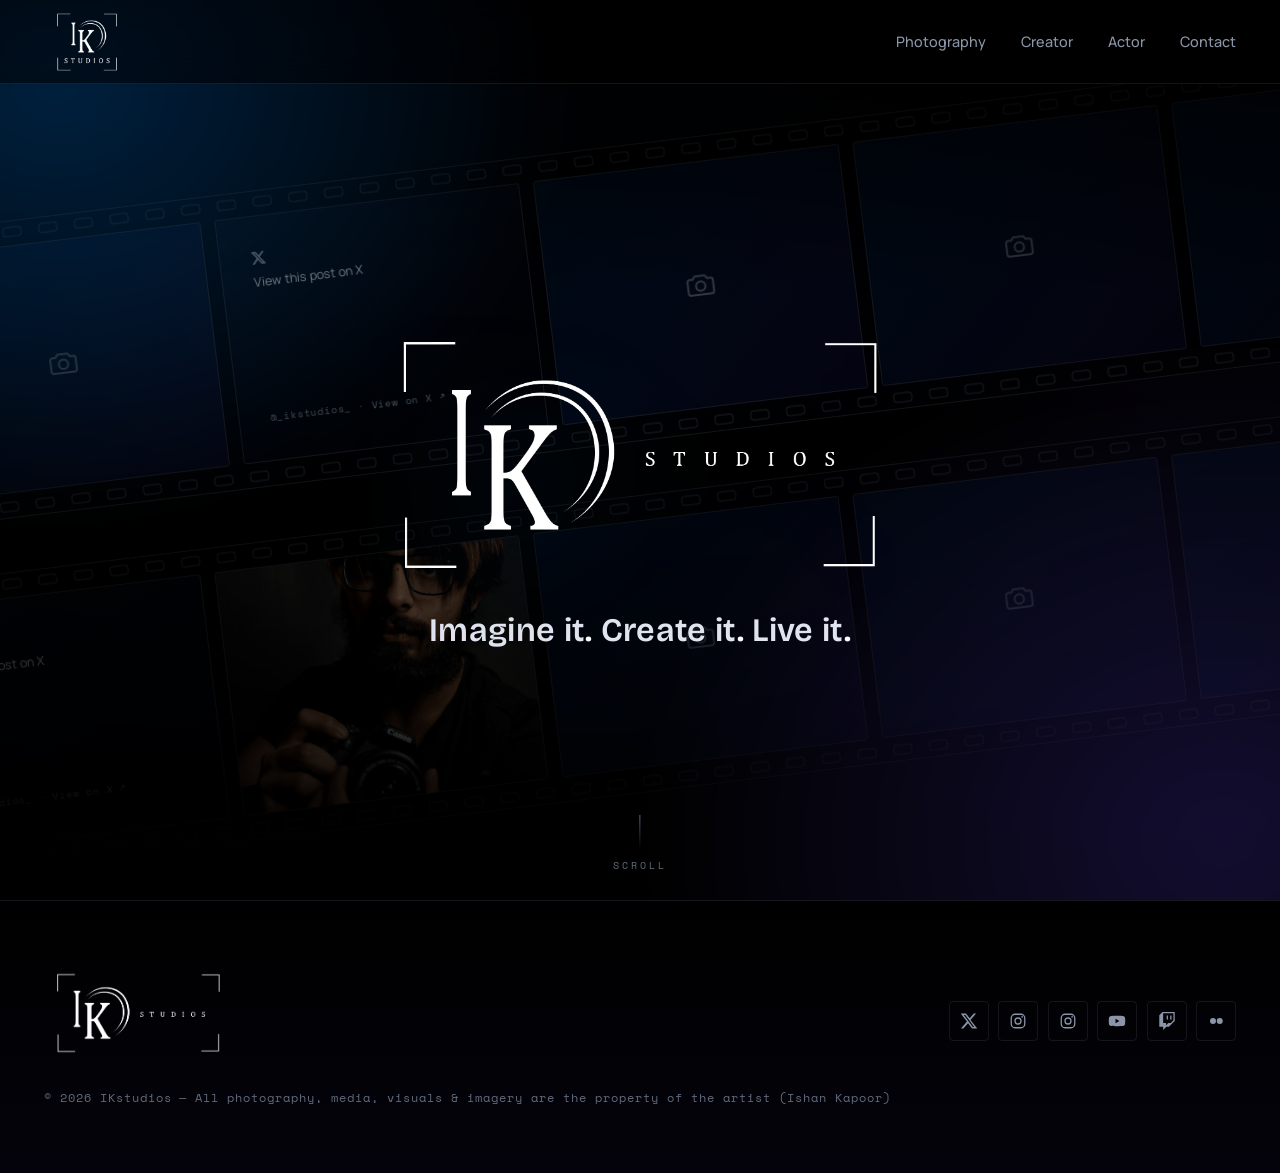
==== commit e9c075ae: "Add files via upload" ====
--- a/index.html
+++ b/index.html
@@ -20,12 +20,10 @@
       <img class="brand__logo" src="assets/img/logo-mark.png" alt="IKstudios">
     </a>
     <nav class="nav__links" aria-label="Primary">
-      <a href="about.html" data-page="about.html">About</a>
+      <a href="about.html" data-page="about.html">Photography</a>
+      <a href="creator.html" data-page="creator.html">Creator</a>
+      <a href="actor.html" data-page="actor.html">Actor</a>
       <a href="contact.html" data-page="contact.html">Contact</a>
-      <a class="ext" href="https://www.flickr.com/photos/vtkrrishblazephotography/albums" target="_blank" rel="noopener">
-        Portfolio
-        <svg viewBox="0 0 24 24" fill="none" stroke="currentColor" stroke-width="2"><path d="M7 17 17 7M8 7h9v9"/></svg>
-      </a>
     </nav>
   </div>
 </header>
@@ -35,8 +33,8 @@
 <section class="hero">
   <!-- moving film reels (photos injected by filmreel.js) -->
   <div class="hero__bg" aria-hidden="true">
-    <div class="reel reel--top" data-reel></div>
-    <div class="reel reel--bot" data-reel></div>
+    <div class="reel reel--top" data-reel="mix"></div>
+    <div class="reel reel--bot" data-reel="mix"></div>
   </div>
   <div class="hero__leak" aria-hidden="true"></div>
   <div class="hero__scrim" aria-hidden="true"></div>
@@ -46,15 +44,6 @@
     <div class="hero__logo"><img src="assets/img/logo.png" alt="IKstudios"></div>
 
     <h1 class="tagline">Imagine it<span class="dot">.</span> Create it<span class="dot">.</span> Live it<span class="dot">.</span></h1>
-
-    <div class="hero__cta">
-      <a class="btn btn--ghost" href="about.html">About me</a>
-      <a class="btn btn--primary" href="https://www.flickr.com/photos/vtkrrishblazephotography/albums" target="_blank" rel="noopener">
-        View portfolio
-        <svg viewBox="0 0 24 24" fill="none" stroke="currentColor" stroke-width="2"><path d="M7 17 17 7M8 7h9v9"/></svg>
-      </a>
-      <a class="btn btn--ghost" href="contact.html">Contact</a>
-    </div>
   </div>
 
   <div class="scrollcue" aria-hidden="true"><span></span>Scroll</div>
@@ -69,15 +58,18 @@
     </div>
     <nav class="socials" aria-label="Social links">
       <a href="https://x.com/_ikstudios_" target="_blank" rel="noopener" aria-label="X"><svg viewBox="0 0 24 24" fill="currentColor"><path d="M18.24 2H21.5l-7.5 8.57L23 22h-6.9l-5.4-7.06L4.5 22H1.24l8.02-9.17L1 2h7.08l4.88 6.45L18.24 2Zm-1.2 18h1.9L7.05 3.9H5.02l12.02 16.1Z"/></svg></a>
-      <a href="https://www.instagram.com/_ikstudios_/" target="_blank" rel="noopener" aria-label="Instagram"><svg viewBox="0 0 24 24" fill="none" stroke="currentColor" stroke-width="1.7"><rect x="3" y="3" width="18" height="18" rx="5"/><circle cx="12" cy="12" r="4"/><circle cx="17.5" cy="6.5" r="1.1" fill="currentColor" stroke="none"/></svg></a>
+      <a href="https://www.instagram.com/_ikstudios_/" target="_blank" rel="noopener" aria-label="Instagram — Photography" title="Instagram — Photography"><svg viewBox="0 0 24 24" fill="none" stroke="currentColor" stroke-width="1.7"><rect x="3" y="3" width="18" height="18" rx="5"/><circle cx="12" cy="12" r="4"/><circle cx="17.5" cy="6.5" r="1.1" fill="currentColor" stroke="none"/></svg></a>
+      <a href="https://www.instagram.com/litshan_ishan/" target="_blank" rel="noopener" aria-label="Instagram — Personal" title="Instagram — Personal"><svg viewBox="0 0 24 24" fill="none" stroke="currentColor" stroke-width="1.7"><rect x="3" y="3" width="18" height="18" rx="5"/><circle cx="12" cy="12" r="4"/><circle cx="17.5" cy="6.5" r="1.1" fill="currentColor" stroke="none"/></svg></a>
       <a href="https://www.youtube.com/@ikstudios23" target="_blank" rel="noopener" aria-label="YouTube"><svg viewBox="0 0 24 24" fill="currentColor"><path d="M23 12s0-3.2-.4-4.7a2.5 2.5 0 0 0-1.76-1.77C19.28 5 12 5 12 5s-7.28 0-8.84.53A2.5 2.5 0 0 0 1.4 7.3C1 8.8 1 12 1 12s0 3.2.4 4.7a2.5 2.5 0 0 0 1.76 1.77C4.72 19 12 19 12 19s7.28 0 8.84-.53a2.5 2.5 0 0 0 1.76-1.77C23 15.2 23 12 23 12Zm-13 3V9l5.2 3L10 15Z"/></svg></a>
+      <a href="https://www.twitch.tv/vtkrrishblaze" target="_blank" rel="noopener" aria-label="Twitch" title="Twitch"><svg viewBox="0 0 24 24" fill="currentColor"><path d="M11.571 4.714h1.715v5.143H11.57zm4.715 0H18v5.143h-1.714zM6 0L1.714 4.286v15.428h5.143V24l4.286-4.286h3.428L22.286 12V0zm14.571 11.143l-3.428 3.428h-3.429l-3 3v-3H6.857V1.714h13.714Z"/></svg></a>
       <a href="https://www.flickr.com/people/vtkrrishblazephotography/" target="_blank" rel="noopener" aria-label="Flickr"><svg viewBox="0 0 24 24" fill="currentColor"><circle cx="8" cy="12" r="4"/><circle cx="17" cy="12" r="4"/></svg></a>
     </nav>
-    <div class="footer__legal">© <span data-year>2026</span> IKstudios — All photography, visuals  &amp; imagery are the property of the artist</div>
+    <div class="footer__legal">© <span data-year>2026</span> IKstudios — All photography, media, visuals &amp; imagery are the property of the artist (Ishan Kapoor)</div>
   </div>
 </footer>
 
 <script src="assets/js/config.js"></script>
+<script src="assets/js/flickr-snapshot.js"></script>
 <script src="assets/js/filmreel.js"></script>
 <script src="assets/js/main.js"></script>
 </body>
--- a/assets/css/styles.css
+++ b/assets/css/styles.css
@@ -28,6 +28,7 @@
   /* type */
   --f-display:"Bricolage Grotesque","Manrope",system-ui,sans-serif;
   --f-body:"Manrope",system-ui,-apple-system,Segoe UI,Roboto,sans-serif;
+  --f-serif:"Playfair Display",Georgia,"Times New Roman",serif;
   --f-mono:"Space Mono","SFMono-Regular",Menlo,Consolas,monospace;
 
   /* rhythm */
@@ -218,7 +219,7 @@
   text-align:center;
   display:flex;flex-direction:column;align-items:center;
   padding:calc(var(--nav-h) + 24px) var(--edge) 96px;
-  width:100%;max-width:640px;margin-inline:auto;
+  width:100%;max-width:880px;margin-inline:auto;
 }
 
 /* portrait */
@@ -249,7 +250,8 @@
 
 /* brand lockup in hero */
 .hero__logo{margin-bottom:1rem}
-.hero__logo img{height:clamp(88px,20vw,208px);width:auto;margin-inline:auto;display:block;
+/* logo.png has a little more empty space on its right edge; the .9% nudge puts the visible frame dead-centre over the tagline */
+.hero__logo img{height:clamp(112px,26vw,280px);width:auto;margin-inline:auto;display:block;transform:translateX(.9%);
   filter:drop-shadow(0 22px 55px rgba(0,132,255,.20))}
 .hero__wordmark{
   font-family:var(--f-display);font-weight:800;
@@ -262,7 +264,7 @@
 /* tagline */
 .tagline{
   font-family:var(--f-display);font-weight:600;
-  font-size:clamp(.9rem,3vw,1.55rem);
+  font-size:clamp(.95rem,3.5vw,2.05rem);
   letter-spacing:.01em;line-height:1.2;
   white-space:nowrap;max-width:none;margin:0 auto 1.9rem;color:#dfe4ee;
 }
@@ -388,7 +390,7 @@
 
 /* specialty chips */
 .specialties{margin-top:clamp(48px,7vw,84px)}
-.specialties h2,.services h2{font-size:clamp(1.5rem,3.4vw,2.1rem);margin-bottom:1.4rem}
+.specialties h2,.services h2,.about__head h2{font-size:clamp(1.5rem,3.4vw,2.1rem);margin-bottom:1.4rem}
 .chips{display:flex;flex-wrap:wrap;gap:.7rem}
 .chip{
   display:inline-flex;align-items:center;gap:.6rem;
@@ -528,3 +530,301 @@
   .hero__cta{flex-direction:column;width:100%}
   .hero__cta .btn{width:100%}
 }
+
+/* ===== Creator page ===== */
+.chero{position:relative;overflow:hidden;text-align:center;padding-block:clamp(48px,8vw,92px) clamp(14px,2vw,24px)}
+.chero .wrap{position:relative;z-index:1;display:flex;flex-direction:column;align-items:center;gap:1rem}
+.chero__logo{height:clamp(108px,22vw,200px);width:auto;transform:translateX(.9%);filter:drop-shadow(0 22px 55px rgba(0,132,255,.28))}
+.chero .pagehead__lede{margin-inline:auto}
+.cgrid{display:grid;grid-template-columns:minmax(0,1fr);gap:clamp(22px,3vw,40px)}
+.chans__list{display:flex;flex-direction:column;gap:clamp(18px,3vw,28px);min-width:0;width:100%;max-width:1120px;margin-inline:auto;container-type:inline-size}
+
+/* channel card — identical structure for every platform */
+.chan{--b:255,255,255;display:flex;flex-direction:column;gap:20px;padding:clamp(18px,3vw,32px);
+  border:1px solid var(--line);border-radius:16px;background:linear-gradient(160deg,rgba(255,255,255,.03),rgba(255,255,255,.004));
+  transition:border-color .35s var(--ease),box-shadow .35s var(--ease)}
+.chan[data-k=youtube]{--b:255,0,0}
+.chan[data-k=tiktok]{--b:37,244,238}
+.chan[data-k=instagram],.chan[data-k=photo]{--b:225,48,108}
+.chan:hover{border-color:rgba(var(--b),.4);box-shadow:0 36px 90px -60px rgba(var(--b),.75)}
+.chan__head{display:flex;align-items:center;gap:clamp(16px,2.4vw,26px)}
+.chan__icon{position:relative;flex:none;width:clamp(76px,9vw,104px);aspect-ratio:1;border-radius:22px;display:grid;place-items:center;
+  color:#aeb7c8;background:rgba(255,255,255,.035);border:1px solid var(--line-strong);
+  transition:transform .35s var(--ease),color .25s,border-color .3s,background .3s,box-shadow .3s}
+.chan__icon>svg{width:50%;height:50%;transition:filter .25s}
+.chan__icon:hover{transform:translateY(-3px) scale(1.05);border-color:rgba(var(--b),.55);background:rgba(var(--b),.08);box-shadow:0 18px 46px -18px rgba(var(--b),.7)}
+.chan__icon:focus-visible{outline:2px solid var(--blue);outline-offset:4px}
+.chan[data-k=youtube] .chan__icon:hover{color:#f00}
+.chan[data-k=x] .chan__icon:hover{color:#fff}
+.chan[data-k=tiktok] .chan__icon:hover{color:#fff}
+.chan[data-k=tiktok] .chan__icon:hover>svg{filter:drop-shadow(-2px -2px 0 #25f4ee) drop-shadow(2px 2px 0 #fe2c55)}
+.chan[data-k=instagram] .chan__icon:hover>svg,.chan[data-k=photo] .chan__icon:hover>svg{stroke:url(#igGrad)}
+.chan[data-k=instagram] .chan__icon:hover>svg circle:last-of-type,.chan[data-k=photo] .chan__icon:hover>svg circle:last-of-type{fill:url(#igGrad)}
+.chan__arrow{position:absolute;top:8px;right:10px;opacity:0;transform:translate(-4px,4px);transition:.3s var(--ease)}
+.chan__arrow svg{width:15px;height:15px}
+.chan__icon:hover .chan__arrow{opacity:.9;transform:none}
+.chan__title{display:flex;flex-direction:column;gap:.3rem;min-width:0}
+.chan__title .mono{font-size:.7rem;letter-spacing:.22em;text-transform:uppercase;color:var(--muted)}
+.chan__title h2{font-size:clamp(1.3rem,3vw,2rem);margin:0;letter-spacing:-.01em;overflow-wrap:anywhere}
+.chan__desc{color:#cdd4e0;line-height:1.65;font-size:clamp(.98rem,1.4vw,1.08rem);margin:0}
+.chan__cta{align-self:flex-start}
+.prev{position:relative;min-width:0;border:1px solid var(--line);border-radius:12px;overflow:hidden;background:var(--panel-2)}
+.prev--yt{aspect-ratio:16/9}
+.prev--feed{height:min(440px,70vh);overflow-y:auto}
+.prev iframe{position:absolute;inset:0;width:100%;height:100%;border:0;display:block}
+.prev--feed iframe{position:static;min-height:100%}
+.prev:not(.is-live) blockquote,.prev:not(.is-live) .twitter-timeline{position:absolute;visibility:hidden;pointer-events:none}
+.prev.is-live .prev__ph{display:none}
+.prev__ph{position:absolute;inset:0;display:grid;place-content:center;justify-items:center;gap:14px;color:var(--paper)}
+.prev__ph b{font-family:var(--f-mono);font-weight:400;font-size:.8rem;letter-spacing:.14em;color:var(--muted)}
+.prev__ph:hover b{color:#fff}
+.prev__tiles{display:grid;grid-template-columns:repeat(3,44px);gap:6px}
+.prev__tiles i{aspect-ratio:1;border-radius:6px;background:var(--grad-soft);border:1px solid var(--line)}
+.prev__tiles i:nth-child(2n){opacity:.6}.prev__tiles i:nth-child(3n){opacity:.35}
+
+/* about: header above the photo + bio */
+.about__head{margin-bottom:0}
+
+/* video/social reel — a band on phones/tablets, a full-height vertical film strip behind the page on desktop */
+.creator{position:relative;display:flex;flex-direction:column}
+.chero{order:0}.cside{order:1}.chans{order:2}
+.chero,.chans{position:relative;z-index:1}
+.chero{pointer-events:none}.chero .wrap>*{pointer-events:auto}
+.chero .eyebrow,.chero .pagehead__lede{text-align:center;line-height:1.7;text-shadow:0 2px 20px rgba(0,0,0,.95)}
+.cside{position:relative;height:196px;overflow:hidden;border-block:1px solid var(--line);background:#04060a}
+.cside::after{content:"";position:absolute;inset:0;pointer-events:none;z-index:3;background:linear-gradient(90deg,#000 0,transparent 9%,transparent 91%,#000 100%)}
+.reel--v{position:absolute;inset:0;left:0;right:0;width:auto;transform:none;opacity:1;filter:none;display:block}
+.reel--v .strip{height:100%;align-items:center;animation-duration:90s}
+.reel--v .frame{width:190px;aspect-ratio:4/3}
+.reel--v .frame--video{aspect-ratio:16/9}
+a.frame{display:block;transition:transform .3s var(--ease),border-color .3s}
+a.frame:hover{border-color:#fff;transform:scale(1.04);z-index:2}
+a.frame::after{content:"";position:absolute;left:50%;top:50%;width:44px;height:44px;margin:-22px 0 0 -22px;border-radius:50%;z-index:2;opacity:0;transition:opacity .25s;
+  background:rgba(0,0,0,.6) url("data:image/svg+xml,%3Csvg xmlns='http://www.w3.org/2000/svg' viewBox='0 0 24 24'%3E%3Cpath fill='white' d='M8 5v14l11-7z'/%3E%3C/svg%3E") center/48% no-repeat}
+a.frame:hover::after{opacity:1}
+a.frame.frame--tweet::after,a.frame:not(.frame--video):not(.frame--tweet)::after{background-image:none;content:"\2197";display:grid;place-items:center;color:#fff;font-size:1.3rem}
+@keyframes reeldriftY{from{transform:translateY(0)}to{transform:translateY(-50%)}}
+
+/* tweet cards (shown as frames in the reels) */
+.frame--tweet{background:linear-gradient(160deg,#0b0f18,#05070c)}
+.tw{position:absolute;inset:0;z-index:1;padding:11% 10%;display:flex;flex-direction:column;gap:.5rem;color:#e6eaf2;text-align:left}
+.tw__x{width:15px;height:15px;opacity:.85;flex:none}
+.tw__t{margin:0;font-size:.78rem;line-height:1.38;display:-webkit-box;-webkit-line-clamp:5;-webkit-box-orient:vertical;overflow:hidden}
+.tw__h{margin-top:auto;font-family:var(--f-mono);font-size:.62rem;letter-spacing:.08em;color:var(--muted)}
+
+@media (min-width:1000px){
+  .creator{--reel-w:clamp(250px,24vw,310px);--reel-gap:clamp(18px,2.6vw,44px)}
+  .cside{position:absolute;top:0;right:var(--reel-gap);bottom:0;width:var(--reel-w);height:auto;order:0;z-index:0;border-block:0;border-inline:1px solid var(--line)}
+  .cside::after{background:linear-gradient(90deg,#000 0,transparent 24%)}
+  .chans,.chero{margin-right:calc(var(--reel-w) + var(--reel-gap) + 12px)}
+  .reel--v .strip{height:auto;width:100%;flex-direction:column;padding:0 28px;border-block:0;border-inline:0;animation-name:reeldriftY}
+  .reel--v .frame{width:100%;margin:7px 0}
+  .reel--v .strip::before,.reel--v .strip::after{top:0;bottom:0;height:auto;width:15px;background-repeat:repeat-y;background-size:15px 36px;
+    background-image:url("data:image/svg+xml,%3Csvg xmlns='http://www.w3.org/2000/svg' width='15' height='36'%3E%3Crect x='3' y='9' width='9' height='18' rx='2.5' fill='none' stroke='rgba(255,255,255,0.22)' stroke-width='1'/%3E%3C/svg%3E")}
+  .reel--v .strip::before{left:6px;right:auto}
+  .reel--v .strip::after{right:6px;left:auto}
+}
+
+/* creator: bigger centred tagline + X tweet cards */
+.chero .pagehead__lede{font-family:var(--f-serif);font-weight:400;font-size:clamp(1.12rem,2.7vw,1.7rem);line-height:1.45;letter-spacing:0;max-width:44ch;text-wrap:balance;color:#e6eaf2}
+.chans.section{padding-top:clamp(14px,2vw,24px)}
+.tweetcard{position:relative;display:block;width:auto;aspect-ratio:auto;margin:0}
+.tweetcard::after{display:none!important}
+.tweetcard .tw{position:relative;inset:auto;padding:16px 18px;min-height:110px}
+.tweetcard .tw__t{font-size:.95rem;-webkit-line-clamp:6}
+
+/* wide cards: description + button on the left, preview on the right — same structure on every card */
+@container (min-width:780px){
+  .chan{display:grid;grid-template-columns:minmax(0,1fr) minmax(0,1.15fr);grid-template-rows:auto auto auto 1fr;column-gap:clamp(24px,3vw,44px);row-gap:20px}
+  .chan__head{grid-column:1/-1}
+  .chan__desc{grid-column:1;grid-row:2}
+  .chan__cta{grid-column:1;grid-row:3;justify-self:start;align-self:start}
+  .chan .prev{grid-column:2;grid-row:2/5}
+}
+
+
+/* ===== Actor — landing: tall headshot reel + two diagonal triangles ===== */
+.actor{--reel-w:clamp(300px,32vw,460px);min-height:100vh}
+.actor .cside{order:0;height:300px}
+.actor .reel--v .frame{width:170px;aspect-ratio:2/3}
+.asplit{order:1;position:relative;flex:1;--g:clamp(8px,1.1vw,16px);
+  min-height:max(540px,calc(100vh - var(--nav-h) - 60px));margin:clamp(14px,2.4vw,34px)}
+.tri{position:absolute;inset:0;pointer-events:none;
+  transition:transform .55s var(--ease),filter .55s var(--ease),opacity .55s var(--ease)}
+.tri__face{position:absolute;inset:0;display:block;pointer-events:auto;color:#fff;
+  transition:background .55s var(--ease)}
+.tri--a .tri__face{clip-path:polygon(0 0,calc(100% - var(--g)) 0,0 calc(100% - var(--g)));
+  background:linear-gradient(135deg,rgba(0,132,255,.24),rgba(0,132,255,.04) 72%),#070a11}
+.tri--b .tri__face{clip-path:polygon(100% var(--g),100% 100%,var(--g) 100%);
+  background:linear-gradient(315deg,rgba(84,58,214,.3),rgba(84,58,214,.05) 72%),#080a12}
+.tri__label{position:absolute;font-family:var(--f-display);font-weight:800;line-height:1.02;letter-spacing:-.02em;
+  font-size:clamp(1.6rem,3.6vw,3.4rem);text-shadow:0 2px 24px rgba(0,0,0,.6)}
+.tri__label i{display:block;font-style:normal;font-weight:400;margin-top:.5rem;opacity:.7;transition:transform .45s var(--ease),opacity .3s}
+.tri--a .tri__label{left:7%;top:10%}
+.tri--b .tri__label{right:7%;bottom:10%;text-align:right}
+.tri:hover,.tri:focus-within{transform:translate(-4px,-10px) scale(1.012);z-index:2}
+.tri:hover .tri__label i,.tri:focus-within .tri__label i{opacity:1;transform:translateX(8px)}
+.tri--a:hover,.tri--a:focus-within{filter:drop-shadow(0 28px 28px rgba(0,0,0,.7)) drop-shadow(0 0 26px rgba(0,132,255,.6)) drop-shadow(0 0 90px rgba(0,132,255,.4))}
+.tri--b:hover,.tri--b:focus-within{filter:drop-shadow(0 28px 28px rgba(0,0,0,.7)) drop-shadow(0 0 26px rgba(120,90,255,.6)) drop-shadow(0 0 90px rgba(84,58,214,.45))}
+.tri--a:hover .tri__face{background:linear-gradient(135deg,rgba(0,132,255,.42),rgba(0,132,255,.1) 75%),#0a0f1a}
+.tri--b:hover .tri__face{background:linear-gradient(315deg,rgba(100,72,240,.5),rgba(84,58,214,.12) 75%),#0b0d1a}
+.asplit:has(.tri--a:hover,.tri--a:focus-within) .tri--b,
+.asplit:has(.tri--b:hover,.tri--b:focus-within) .tri--a{opacity:.18;filter:blur(8px)}
+.tri__face:focus-visible{outline:none}
+@media (min-width:1000px){
+  .actor .cside{height:auto}
+  .actor .reel--v .frame{width:100%}
+  .actor .asplit{margin-right:calc(var(--reel-w) + var(--reel-gap) + 12px)}
+}
+
+/* ===== shared: carousel items that blur + fade out of focus ===== */
+.cs{--o:0;position:absolute;inset:0;
+  transition:transform .75s var(--ease),opacity .75s var(--ease),filter .75s var(--ease),scale .75s var(--ease),visibility .75s}
+.cs[data-pos=cur]{opacity:1;filter:none;z-index:2}
+.cs[data-pos=near]{opacity:.34;filter:blur(6px);z-index:1}
+.cs[data-pos=far]{opacity:0;filter:blur(10px);visibility:hidden}
+.back{display:inline-block;color:var(--muted);letter-spacing:.2em;text-transform:uppercase;font-size:.72rem;transition:color .2s}
+.back:hover{color:#fff}
+.arrow{width:54px;height:54px;border-radius:50%;display:grid;place-items:center;flex:none;color:#cbd3e1;
+  border:1px solid var(--line-strong);background:rgba(255,255,255,.03);transition:color .25s,border-color .25s,box-shadow .25s,background .25s,transform .25s var(--ease)}
+.arrow svg{width:22px;height:22px}
+.arrow:hover{color:#fff;border-color:var(--blue);background:rgba(0,132,255,.1);box-shadow:0 0 26px -6px var(--blue-glow);transform:scale(1.06)}
+.arrow:focus-visible,.vbtn:focus-visible,.vspeed button:focus-visible,.vwave:focus-visible{outline:2px solid var(--blue);outline-offset:3px}
+
+/* ===== Voice reels — vertical carousel + player ===== */
+.vwrap{width:min(1240px,100% - 2*var(--edge));margin:0 auto;padding-top:clamp(14px,2vw,26px)}
+.vstage{position:relative;display:grid;grid-template-columns:minmax(0,1fr) auto;gap:clamp(14px,3vw,40px);align-items:center;
+  min-height:calc(100vh - var(--nav-h) - 70px);overflow:hidden}
+.vstack{--ch:clamp(260px,40vh,340px);position:relative;height:var(--ch)}
+.varrows{display:flex;flex-direction:column;gap:14px}
+.vcard{transform:translateY(calc(var(--o) * (100% + 30px)));display:grid;grid-template-columns:minmax(200px,38%) minmax(0,1fr);
+  border-radius:18px;overflow:hidden;border:1px solid var(--line-strong);background:#05070b}
+.vcard[data-pos=near]{scale:.93}.vcard[data-pos=far]{scale:.9}
+.vposter{display:grid;place-items:center;text-align:center;padding:clamp(18px,3vw,36px);color:#fff;
+  background:radial-gradient(120% 120% at 30% 18%,#5c5f67,#383a40 62%,#27292d)}
+.vposter h2{margin:0;font-size:clamp(1.3rem,2.5vw,2.2rem);line-height:1.15;letter-spacing:-.01em;text-wrap:balance}
+.vplayer{display:flex;flex-direction:column;justify-content:center;gap:14px;padding:clamp(16px,2.4vw,30px);min-width:0}
+.vwave{width:100%;height:84px;display:block;cursor:pointer;touch-action:none;border-radius:6px}
+.vtime{display:flex;justify-content:space-between;font-size:.74rem;letter-spacing:.12em;color:var(--muted)}
+.vctrl{display:flex;align-items:center;justify-content:center;gap:clamp(8px,1.4vw,16px)}
+.vbtn{width:44px;height:44px;border-radius:50%;display:grid;place-items:center;color:#cbd3e1;border:1px solid var(--line-strong);
+  background:rgba(255,255,255,.03);transition:color .2s,border-color .2s,background .2s,box-shadow .2s,transform .2s var(--ease)}
+.vbtn svg{width:20px;height:20px}
+.vbtn:hover{color:#fff;border-color:rgba(255,255,255,.4);background:rgba(255,255,255,.08)}
+.vbtn[aria-pressed=true]{color:#fff;border-color:var(--blue);box-shadow:0 0 18px -4px var(--blue-glow)}
+.vbtn.vplay{width:60px;height:60px;background:var(--grad);border-color:transparent;color:#fff}
+.vbtn.vplay svg{width:26px;height:26px}
+.vbtn.vplay:hover{transform:scale(1.06);box-shadow:0 0 28px -4px var(--blue-glow)}
+.vspeed{display:flex;align-items:center;justify-content:center;gap:8px}
+.vspeed .mono{font-size:.68rem;letter-spacing:.2em;text-transform:uppercase;color:var(--muted);margin-right:4px}
+.vspeed button{padding:.32rem .85rem;border-radius:999px;border:1px solid var(--line-strong);color:var(--muted);font-family:var(--f-mono);font-size:.75rem;transition:color .2s,border-color .2s,background .2s}
+.vspeed button:hover{color:#fff}
+.vspeed button[aria-pressed=true]{color:#fff;border-color:var(--blue);background:rgba(0,132,255,.14)}
+@media (max-width:760px){
+  .vstage{grid-template-columns:1fr}
+  .varrows{flex-direction:row;justify-content:center}
+  .vstack{--ch:440px}
+  .vcard{grid-template-columns:1fr;grid-template-rows:110px 1fr}
+}
+
+/* ===== Acting reels — horizontal carousel ===== */
+.apage{--aw:min(780px,62vw);--ah:calc(var(--aw) * .5625 + 160px)}
+.awrap{width:min(1400px,100% - 2*var(--edge));margin:0 auto;padding-top:clamp(14px,2vw,26px);padding-bottom:clamp(24px,4vw,48px)}
+.astage{position:relative;height:calc(var(--ah) + 50px);display:grid;place-items:center;overflow:hidden;margin-top:clamp(8px,2vw,24px)}
+.astack{position:relative;width:var(--aw);height:var(--ah)}
+.acard{display:flex;flex-direction:column;gap:16px;transform:translateX(calc(var(--o) * 78%))}
+.acard[data-pos=near]{scale:.86}.acard[data-pos=far]{scale:.8}
+.acard h2{margin:0;text-align:center;font-size:clamp(1.2rem,2.4vw,1.9rem);line-height:1.15;letter-spacing:-.01em;text-wrap:balance;transition:opacity .6s var(--ease)}
+.acard[data-state=idle] h2{opacity:0}                 /* the title shows on the blurred first frame until play is pressed */
+.aempty{margin:0;text-align:center;color:var(--muted);padding:3rem 0}
+
+/* video player: picture on top, controls underneath (never covering the shot) */
+.aplayer{display:flex;flex-direction:column;gap:12px}
+.aframe{position:relative;aspect-ratio:16/9;border-radius:14px;overflow:hidden;border:1px solid var(--line-strong);background:#000}
+.aframe video{position:absolute;inset:0;width:100%;height:100%;object-fit:contain;display:block;background:#000;cursor:pointer}
+/* blurred first frame + title, shown until the reel is played */
+.acover{position:absolute;inset:0;z-index:2;display:flex;flex-direction:column;align-items:center;justify-content:center;gap:clamp(10px,2.2vw,24px);
+  padding:0 8%;text-align:center;cursor:pointer;transition:opacity .8s var(--ease),visibility .8s}
+.acover img{position:absolute;inset:-7%;width:114%;height:114%;max-width:none;object-fit:cover;z-index:-2;
+  filter:blur(16px) brightness(.62) saturate(.85);transition:filter .8s var(--ease)}
+.acover::before{content:"";position:absolute;inset:0;z-index:-1;
+  background:radial-gradient(90% 90% at 50% 50%,rgba(0,0,0,.18),rgba(0,0,0,.6)),linear-gradient(135deg,rgba(0,132,255,.22),rgba(84,58,214,.26))}
+.acover__t{font-family:var(--f-display);font-weight:800;font-size:clamp(1.1rem,3.3vw,2.5rem);line-height:1.1;letter-spacing:-.02em;text-wrap:balance;
+  color:#fff;text-shadow:0 2px 30px rgba(0,0,0,.65);max-width:20ch}
+.aplay{width:clamp(54px,8vw,76px);height:clamp(54px,8vw,76px);border-radius:50%;display:grid;place-items:center;color:#fff;cursor:pointer;
+  background:rgba(0,0,0,.45);border:1px solid rgba(255,255,255,.4);backdrop-filter:blur(4px);transition:transform .3s var(--ease),border-color .3s,box-shadow .3s}
+.aplay svg{width:42%;height:42%;margin-left:5%}
+.acover:hover .aplay,.aplay:focus-visible{transform:scale(1.08);border-color:var(--blue);box-shadow:0 0 30px -4px var(--blue-glow)}
+.aplay:focus-visible{outline:2px solid var(--blue);outline-offset:4px}
+.aerr{display:none;color:var(--muted);font-size:.9rem}
+.acard:not([data-state=idle]) .acover{opacity:0;visibility:hidden;pointer-events:none}
+.acard:not([data-state=idle]) .acover img{filter:blur(0) brightness(1) saturate(1)}
+.acard[data-state=error] .acover{opacity:1;visibility:visible}
+.acard[data-state=error] .aplay{display:none}
+.acard[data-state=error] .aerr{display:block}
+/* centred play / replay mark while paused or finished */
+.aind{position:absolute;left:50%;top:50%;z-index:1;width:68px;height:68px;margin:-34px 0 0 -34px;border-radius:50%;display:none;place-items:center;
+  color:#fff;background:rgba(0,0,0,.5);border:1px solid rgba(255,255,255,.35);backdrop-filter:blur(3px);pointer-events:none}
+.aind svg{width:40%;height:40%;margin-left:4%}
+.acard[data-state=paused] .aind,.acard[data-state=ended] .aind{display:grid}
+.acard[data-state=ended] .aind svg{margin-left:0}
+
+.actrl{display:flex;align-items:center;gap:12px;padding:0 2px}
+.abtn{width:42px;height:42px;border-radius:50%;display:grid;place-items:center;flex:none;color:#cbd3e1;cursor:pointer;
+  border:1px solid var(--line-strong);background:rgba(255,255,255,.03);transition:color .25s,border-color .25s,box-shadow .25s,background .25s}
+.abtn svg{width:18px;height:18px}
+.abtn:hover{color:#fff;border-color:var(--blue);background:rgba(0,132,255,.1);box-shadow:0 0 22px -6px var(--blue-glow)}
+.abtn:focus-visible,.ascrub:focus-visible{outline:2px solid var(--blue);outline-offset:3px}
+.atime{flex:none;min-width:4ch;font-size:.72rem;letter-spacing:.08em;color:var(--muted);text-align:center}
+.ascrub{--p:0%;flex:1;min-width:0;height:26px;margin:0;cursor:pointer;-webkit-appearance:none;appearance:none;border-radius:0;
+  background:linear-gradient(90deg,var(--blue),var(--purple)) 0 50%/var(--p) 4px no-repeat,linear-gradient(rgba(255,255,255,.18),rgba(255,255,255,.18)) 0 50%/100% 4px no-repeat}
+.ascrub::-webkit-slider-runnable-track{background:transparent;height:26px}
+.ascrub::-moz-range-track{background:transparent;height:26px}
+.ascrub::-webkit-slider-thumb{-webkit-appearance:none;appearance:none;width:14px;height:14px;margin-top:6px;border-radius:50%;background:#fff;border:0;
+  box-shadow:0 0 0 4px rgba(0,132,255,.28),0 2px 8px rgba(0,0,0,.5);transition:transform .2s var(--ease)}
+.ascrub::-moz-range-thumb{width:14px;height:14px;border-radius:50%;background:#fff;border:0;box-shadow:0 0 0 4px rgba(0,132,255,.28),0 2px 8px rgba(0,0,0,.5)}
+.ascrub:hover::-webkit-slider-thumb,.ascrub:active::-webkit-slider-thumb{transform:scale(1.2)}
+.aplayer:fullscreen{background:#000;justify-content:center;padding:0 clamp(12px,3vw,40px) clamp(12px,2vw,28px);gap:12px}
+.aplayer:fullscreen .aframe{aspect-ratio:auto;flex:1;min-height:0;border:0;border-radius:0}
+.aplayer:-webkit-full-screen{background:#000;justify-content:center;padding:0 clamp(12px,3vw,40px) clamp(12px,2vw,28px);gap:12px}
+.aplayer:-webkit-full-screen .aframe{aspect-ratio:auto;flex:1;min-height:0;border:0;border-radius:0}
+
+.aarrows{display:flex;justify-content:center;gap:22px;margin-top:clamp(6px,1.4vw,18px)}
+@media (max-width:760px){.apage{--aw:min(780px,86vw);--ah:calc(var(--aw) * .5625 + 168px)}.atime{min-width:3.4ch;font-size:.66rem}.actrl{gap:8px}.abtn{width:38px;height:38px}}
+
+/* header + footer: full width with a modest side margin, so the logo sits near the left
+   (not inset to the centred content column) — header and footer line up with each other */
+:root{--bar-x:clamp(22px,3.4vw,56px)}
+.nav__inner{max-width:none;padding-inline:var(--bar-x)}
+.footer__inner.wrap{max-width:none;padding-inline:var(--bar-x)}
+
+/* voice player: live speed readout + badge on the active ff/rw button (replaces the 1×/2×/4× chips) */
+.vspeed{display:none}
+.vrate{min-width:7ch;text-align:center;color:#fff;letter-spacing:.1em}
+.vbtn{position:relative}
+.vbtn[data-rate]:not([data-rate=""])::after{content:attr(data-rate);position:absolute;top:-9px;right:-12px;padding:2px 7px;border-radius:999px;
+  background:var(--grad);color:#fff;font:700 .62rem var(--f-mono);letter-spacing:.04em;box-shadow:0 0 14px -2px var(--blue-glow)}
+
+/* tweets: X's own embed replaces the backup text card once it renders */
+.tweetwrap .twitter-tweet{position:absolute;visibility:hidden;pointer-events:none}
+.tweetwrap.has-embed .twitter-tweet{position:static;visibility:visible;pointer-events:auto;margin:0 auto!important}
+.tweetwrap.has-embed .tweetcard{display:none}
+
+/* TikTok + X: one item at a time, sliding sideways (shared slider) */
+.prev[data-embed=tiktok]{height:min(600px,80vh);overflow:hidden}
+.prev[data-embed=x]{height:min(580px,78vh);overflow:hidden}
+.tkview{position:absolute;inset:0;overflow:hidden}
+.tktrack{display:flex;height:100%;transition:transform .8s var(--ease)}
+.tkslide{flex:0 0 100%;height:100%;box-sizing:border-box;padding:12px 12px 54px}
+.tkslide--v{display:grid;place-items:center}
+.tkslide--v iframe{position:static;height:100%;width:auto;min-height:0;aspect-ratio:9/16;max-width:100%;border:0;border-radius:12px;background:#000}
+.tkslide--x{display:flex;flex-direction:column;overflow-y:auto;overscroll-behavior:contain;padding:14px 14px 58px}
+.tkslide--x .tweetwrap{width:100%;max-width:550px;margin:auto}   /* auto margins: short tweets sit centred, tall ones scroll from the top */
+.tkslide--x iframe{min-height:0}
+.tkbar{position:absolute;left:0;right:0;bottom:12px;display:flex;justify-content:center;align-items:center;gap:10px;z-index:2;pointer-events:none}
+.tkbar>*{pointer-events:auto}
+.tkbtn{width:30px;height:30px;border-radius:50%;border:1px solid var(--line-strong);background:rgba(0,0,0,.65);color:#fff;font-size:1.15rem;line-height:1;display:grid;place-items:center;cursor:pointer}
+.tkbtn:hover{border-color:var(--blue)}
+.tkdot{width:8px;height:8px;border-radius:50%;background:rgba(255,255,255,.3);border:0;padding:0;cursor:pointer;transition:background .3s,transform .3s}
+.tkdot.on{background:#fff;transform:scale(1.35)}
+.tkcount{min-width:7ch;text-align:center;color:#fff;font:700 .7rem var(--f-mono);letter-spacing:.14em;padding:6px 10px;border-radius:999px;background:rgba(0,0,0,.65);border:1px solid var(--line)}
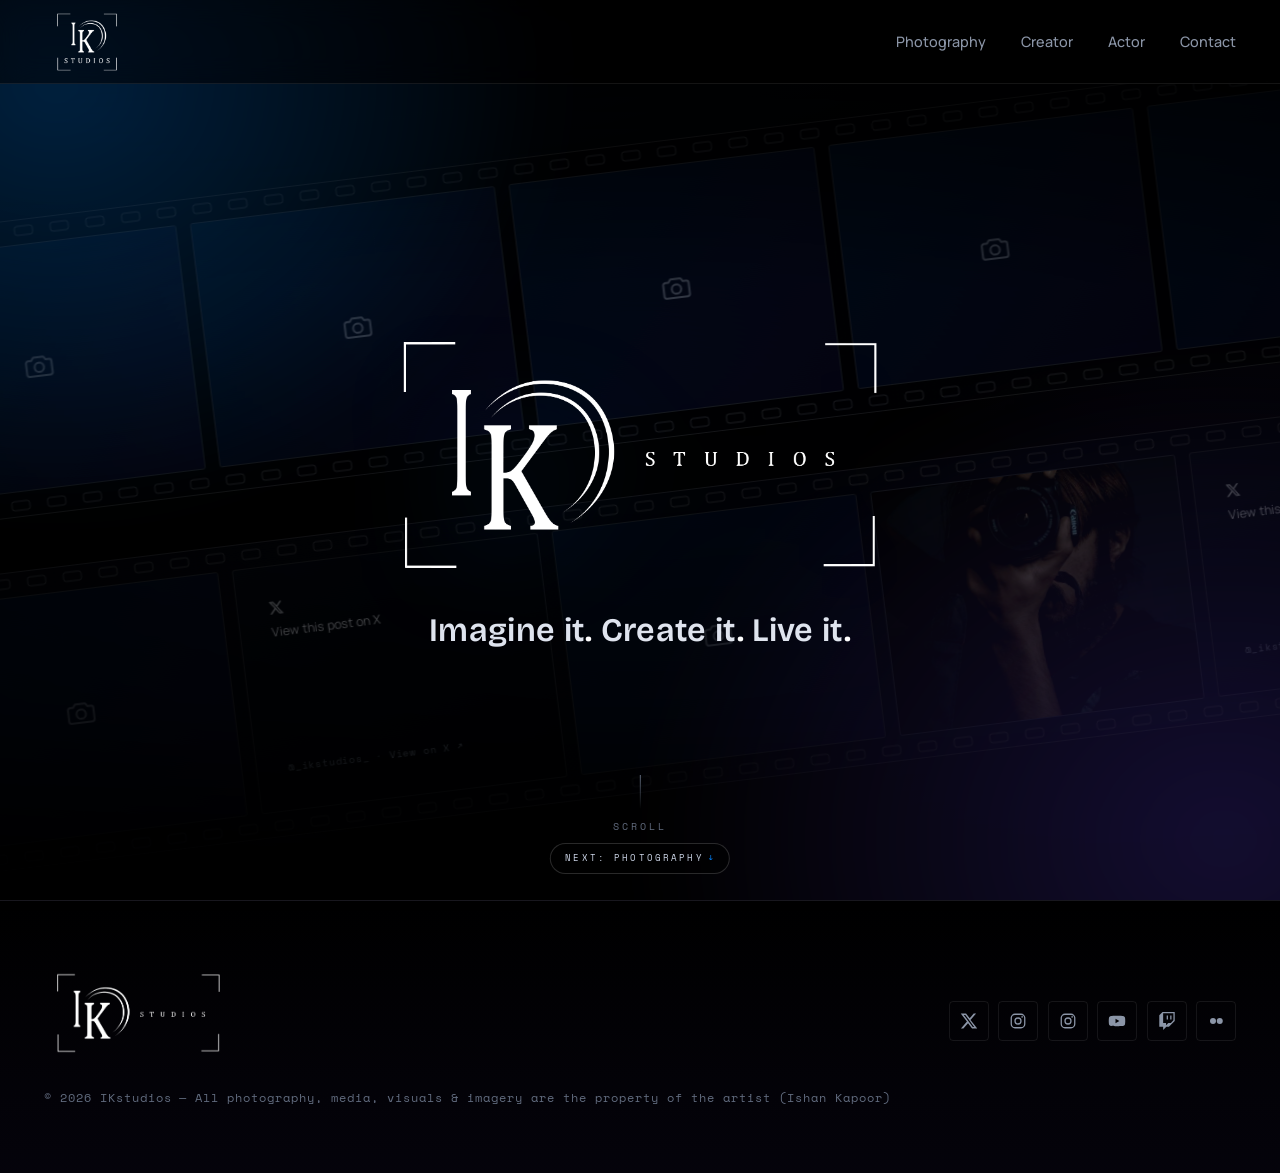
==== commit e56cef62: "Make every reel browsable, add scroll hints, update home cue - New drift.js drives all film reels fr" ====
--- a/index.html
+++ b/index.html
@@ -46,7 +46,7 @@
     <h1 class="tagline">Imagine it<span class="dot">.</span> Create it<span class="dot">.</span> Live it<span class="dot">.</span></h1>
   </div>
 
-  <div class="scrollcue" aria-hidden="true"><span></span>Scroll</div>
+  <a class="scrollcue" href="about.html" aria-label="Scroll down for the next page: Photography"><span aria-hidden="true"></span>Scroll<em aria-hidden="true">Next: Photography <i>&darr;</i></em></a>
 </section>
 </main>
 
@@ -70,6 +70,7 @@
 
 <script src="assets/js/config.js"></script>
 <script src="assets/js/flickr-snapshot.js"></script>
+<script src="assets/js/drift.js"></script>
 <script src="assets/js/filmreel.js"></script>
 <script src="assets/js/main.js"></script>
 </body>
--- a/assets/css/styles.css
+++ b/assets/css/styles.css
@@ -278,7 +278,13 @@
   font-family:var(--f-mono);font-size:.6rem;letter-spacing:.3em;color:var(--muted-2);
   text-transform:uppercase;display:flex;flex-direction:column;align-items:center;gap:.6rem;
 }
+.scrollcue{text-decoration:none;cursor:pointer;transition:color .3s}
 .scrollcue span{width:1px;height:34px;background:linear-gradient(var(--muted-2),transparent);animation:cue 2.2s var(--ease) infinite}
+.scrollcue em{font-style:normal;display:inline-flex;align-items:center;gap:.5em;margin-top:-.1rem;padding:.45rem .8rem .45rem .9rem;border-radius:999px;
+  border:1px solid var(--line-strong);background:rgba(0,0,0,.45);color:#cfd8ea;font-size:.56rem;letter-spacing:.24em;transition:border-color .3s,color .3s,box-shadow .3s}
+.scrollcue em i{font-style:normal;color:var(--blue);display:inline-block;animation:cuedown 1.6s var(--ease) infinite}
+.scrollcue:hover em,.scrollcue:focus-visible em{border-color:var(--blue);color:#fff;box-shadow:0 0 24px -6px var(--blue-glow)}
+@keyframes cuedown{0%,100%{transform:translateY(-2px)}50%{transform:translateY(3px)}}
 @keyframes cue{0%{transform:scaleY(0);transform-origin:top}45%{transform:scaleY(1);transform-origin:top}
   55%{transform:scaleY(1);transform-origin:bottom}100%{transform:scaleY(0);transform-origin:bottom}}
 
@@ -296,11 +302,11 @@
   padding:24px 0;
   background:linear-gradient(90deg,#050609,#090b12,#050609);
   border-block:1px solid var(--line-strong);
-  animation:reeldrift linear infinite;
-  will-change:transform;
-}
-.reel--top .strip{animation-duration:64s;animation-direction:normal}
-.reel--bot .strip{animation-duration:88s;animation-direction:reverse}
+  will-change:transform;      /* moved by assets/js/drift.js (keeps running on phones with Reduce Motion on) */
+}
+/* --loop = seconds for one seamless loop · --rev:1 = runs the other way (read by drift.js) */
+.reel--top .strip{--loop:64}
+.reel--bot .strip{--loop:88;--rev:1}
 
 /* perforations (film sprocket holes) — 70mm gauge */
 .strip{position:relative}
@@ -343,9 +349,8 @@
   background:linear-gradient(90deg,#000 0,transparent 7%,transparent 93%,#000 100%)}
 .reel--band{position:relative;left:0;right:0;width:100%;transform:none;opacity:1;
   filter:none;display:flex}
-.reel--band .strip{animation-duration:74s;animation-direction:normal}
-
-@keyframes reeldrift{from{transform:translateX(0)}to{transform:translateX(-50%)}}
+.reel--band .strip{--loop:74}
+
 
 /* ============================================================
    PAGE HEADER (about / contact / generic)
@@ -505,7 +510,6 @@
 @media (prefers-reduced-motion:reduce){
   *{animation-duration:.001ms !important;animation-iteration-count:1 !important;
     transition-duration:.001ms !important;scroll-behavior:auto !important}
-  .strip{animation:none;transform:none}
   .reveal{opacity:1;transform:none}
 }
 
@@ -594,7 +598,7 @@
 .cside{position:relative;height:196px;overflow:hidden;border-block:1px solid var(--line);background:#04060a}
 .cside::after{content:"";position:absolute;inset:0;pointer-events:none;z-index:3;background:linear-gradient(90deg,#000 0,transparent 9%,transparent 91%,#000 100%)}
 .reel--v{position:absolute;inset:0;left:0;right:0;width:auto;transform:none;opacity:1;filter:none;display:block}
-.reel--v .strip{height:100%;align-items:center;animation-duration:90s}
+.reel--v .strip{height:100%;align-items:center;--loop:90}
 .reel--v .frame{width:190px;aspect-ratio:4/3}
 .reel--v .frame--video{aspect-ratio:16/9}
 a.frame{display:block;transition:transform .3s var(--ease),border-color .3s}
@@ -603,7 +607,6 @@
   background:rgba(0,0,0,.6) url("data:image/svg+xml,%3Csvg xmlns='http://www.w3.org/2000/svg' viewBox='0 0 24 24'%3E%3Cpath fill='white' d='M8 5v14l11-7z'/%3E%3C/svg%3E") center/48% no-repeat}
 a.frame:hover::after{opacity:1}
 a.frame.frame--tweet::after,a.frame:not(.frame--video):not(.frame--tweet)::after{background-image:none;content:"\2197";display:grid;place-items:center;color:#fff;font-size:1.3rem}
-@keyframes reeldriftY{from{transform:translateY(0)}to{transform:translateY(-50%)}}
 
 /* tweet cards (shown as frames in the reels) */
 .frame--tweet{background:linear-gradient(160deg,#0b0f18,#05070c)}
@@ -617,7 +620,7 @@
   .cside{position:absolute;top:0;right:var(--reel-gap);bottom:0;width:var(--reel-w);height:auto;order:0;z-index:0;border-block:0;border-inline:1px solid var(--line)}
   .cside::after{background:linear-gradient(90deg,#000 0,transparent 24%)}
   .chans,.chero{margin-right:calc(var(--reel-w) + var(--reel-gap) + 12px)}
-  .reel--v .strip{height:auto;width:100%;flex-direction:column;padding:0 28px;border-block:0;border-inline:0;animation-name:reeldriftY}
+  .reel--v .strip{height:auto;width:100%;flex-direction:column;padding:0 28px;border-block:0;border-inline:0}
   .reel--v .frame{width:100%;margin:7px 0}
   .reel--v .strip::before,.reel--v .strip::after{top:0;bottom:0;height:auto;width:15px;background-repeat:repeat-y;background-size:15px 36px;
     background-image:url("data:image/svg+xml,%3Csvg xmlns='http://www.w3.org/2000/svg' width='15' height='36'%3E%3Crect x='3' y='9' width='9' height='18' rx='2.5' fill='none' stroke='rgba(255,255,255,0.22)' stroke-width='1'/%3E%3C/svg%3E")}
@@ -647,6 +650,25 @@
 .actor{--reel-w:clamp(300px,32vw,460px);min-height:100vh}
 .actor .cside{order:0;height:300px}
 .actor .reel--v .frame{width:170px;aspect-ratio:2/3}
+/* reels you can scroll / drag / swipe (every reel except the home page) — see assets/js/drift.js */
+.is-browsable{cursor:grab;-webkit-user-select:none;user-select:none;-webkit-tap-highlight-color:transparent}
+.is-browsable.is-drag{cursor:grabbing}
+.is-browsable img{pointer-events:none;-webkit-user-drag:none;user-select:none}
+.is-browsable:focus-visible{outline:2px solid var(--blue);outline-offset:-3px}
+/* tiny "you can scroll this" pill that fades in over the reel, then away */
+.reel-hint{position:absolute;left:50%;bottom:14px;z-index:4;transform:translateX(-50%);pointer-events:none;
+  display:flex;align-items:center;gap:.65rem;padding:.5rem .95rem .5rem .8rem;border-radius:999px;white-space:nowrap;
+  font:700 .58rem/1 var(--f-mono);letter-spacing:.22em;text-transform:uppercase;color:#e3e9f5;
+  background:rgba(0,0,0,.66);border:1px solid var(--line-strong);backdrop-filter:blur(6px);-webkit-backdrop-filter:blur(6px);
+  box-shadow:0 0 26px -8px var(--blue-glow);opacity:0;transition:opacity .9s var(--ease)}
+.reel-hint.on{opacity:1}
+.reel-hint__ic{display:grid;color:var(--blue);animation:hintx 1.7s var(--ease) infinite}
+.reel-hint__ic svg{width:18px;height:18px}
+.reel-hint--v{bottom:auto;top:calc(var(--nav-h) + 22px)}   /* the tall reel runs behind the fixed nav, so sit just below it */
+.reel-hint--v .reel-hint__ic{animation-name:hinty}
+.reel-hint--v .reel-hint__ic svg{transform:rotate(90deg)}
+@keyframes hintx{0%,100%{transform:translateX(-3px)}50%{transform:translateX(3px)}}
+@keyframes hinty{0%,100%{transform:translateY(-3px)}50%{transform:translateY(3px)}}
 .asplit{order:1;position:relative;flex:1;--g:clamp(8px,1.1vw,16px);
   min-height:max(540px,calc(100vh - var(--nav-h) - 60px));margin:clamp(14px,2.4vw,34px)}
 .tri{position:absolute;inset:0;pointer-events:none;
